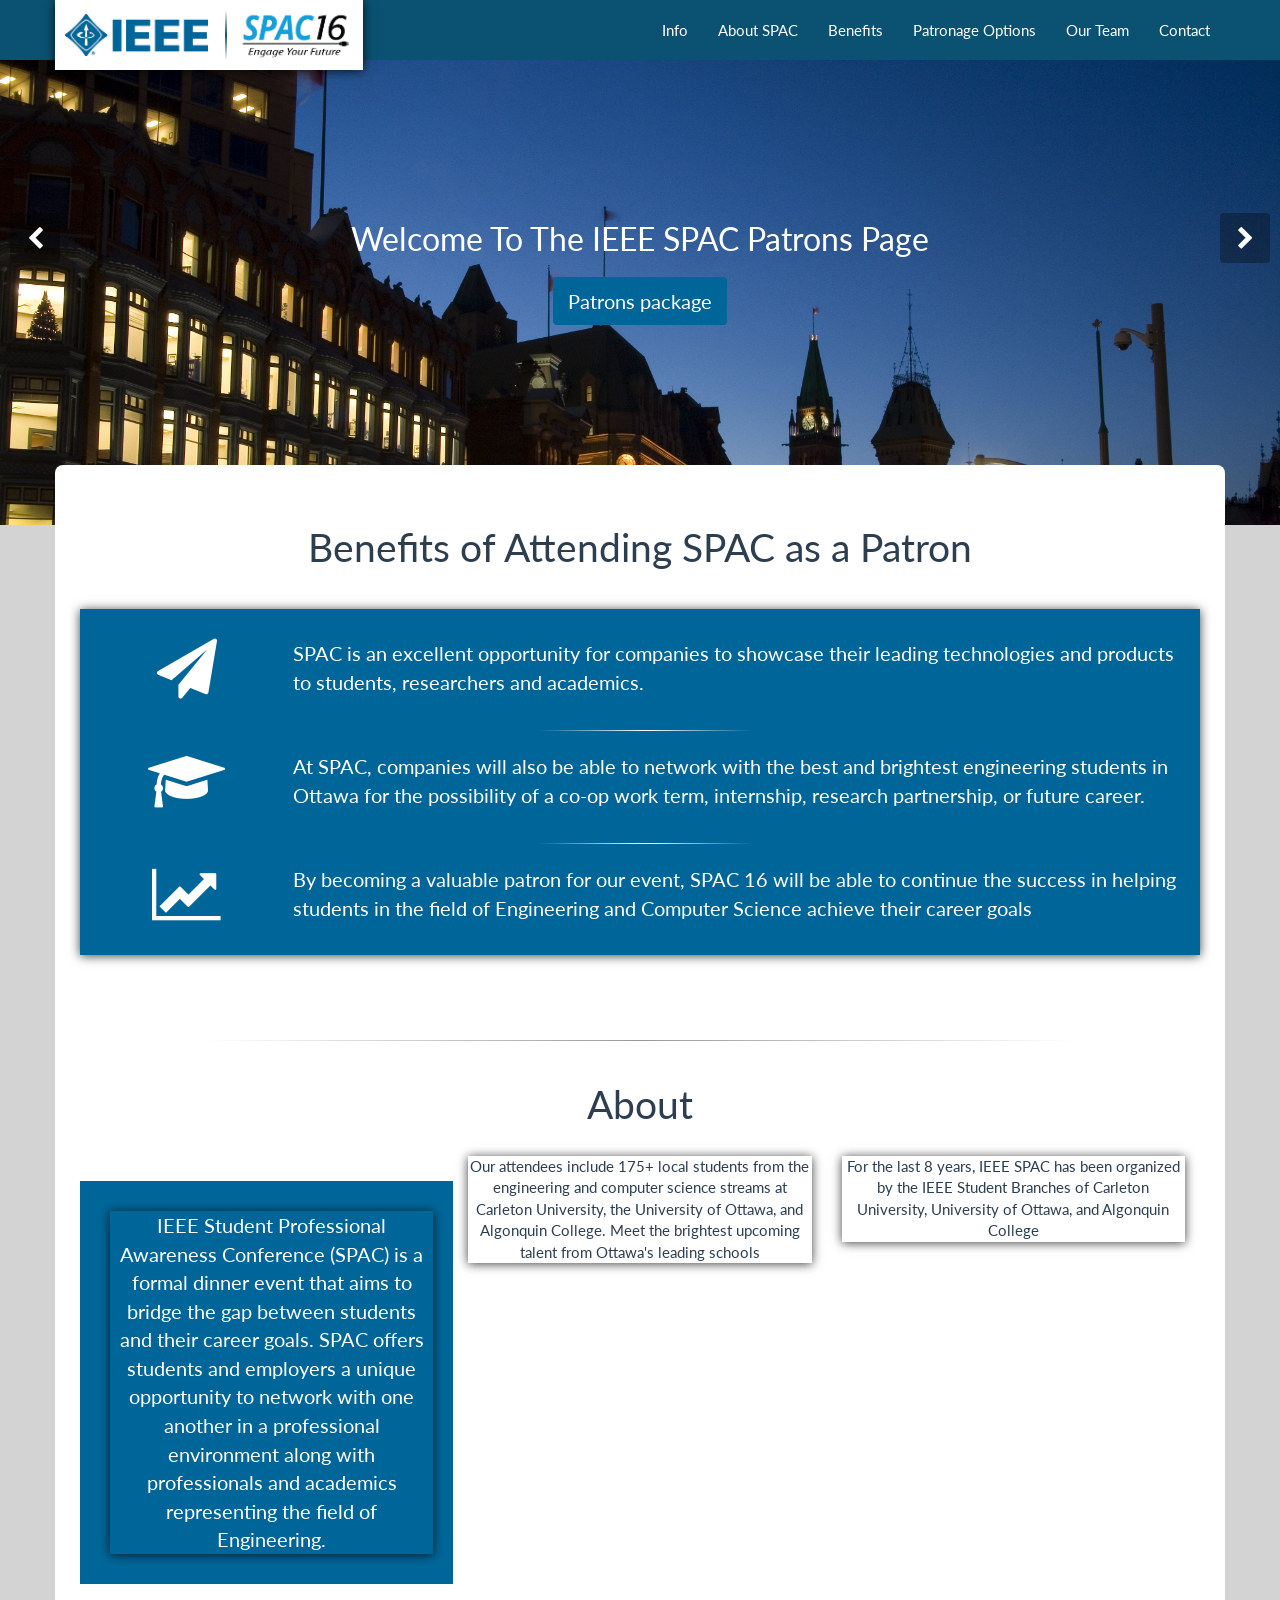
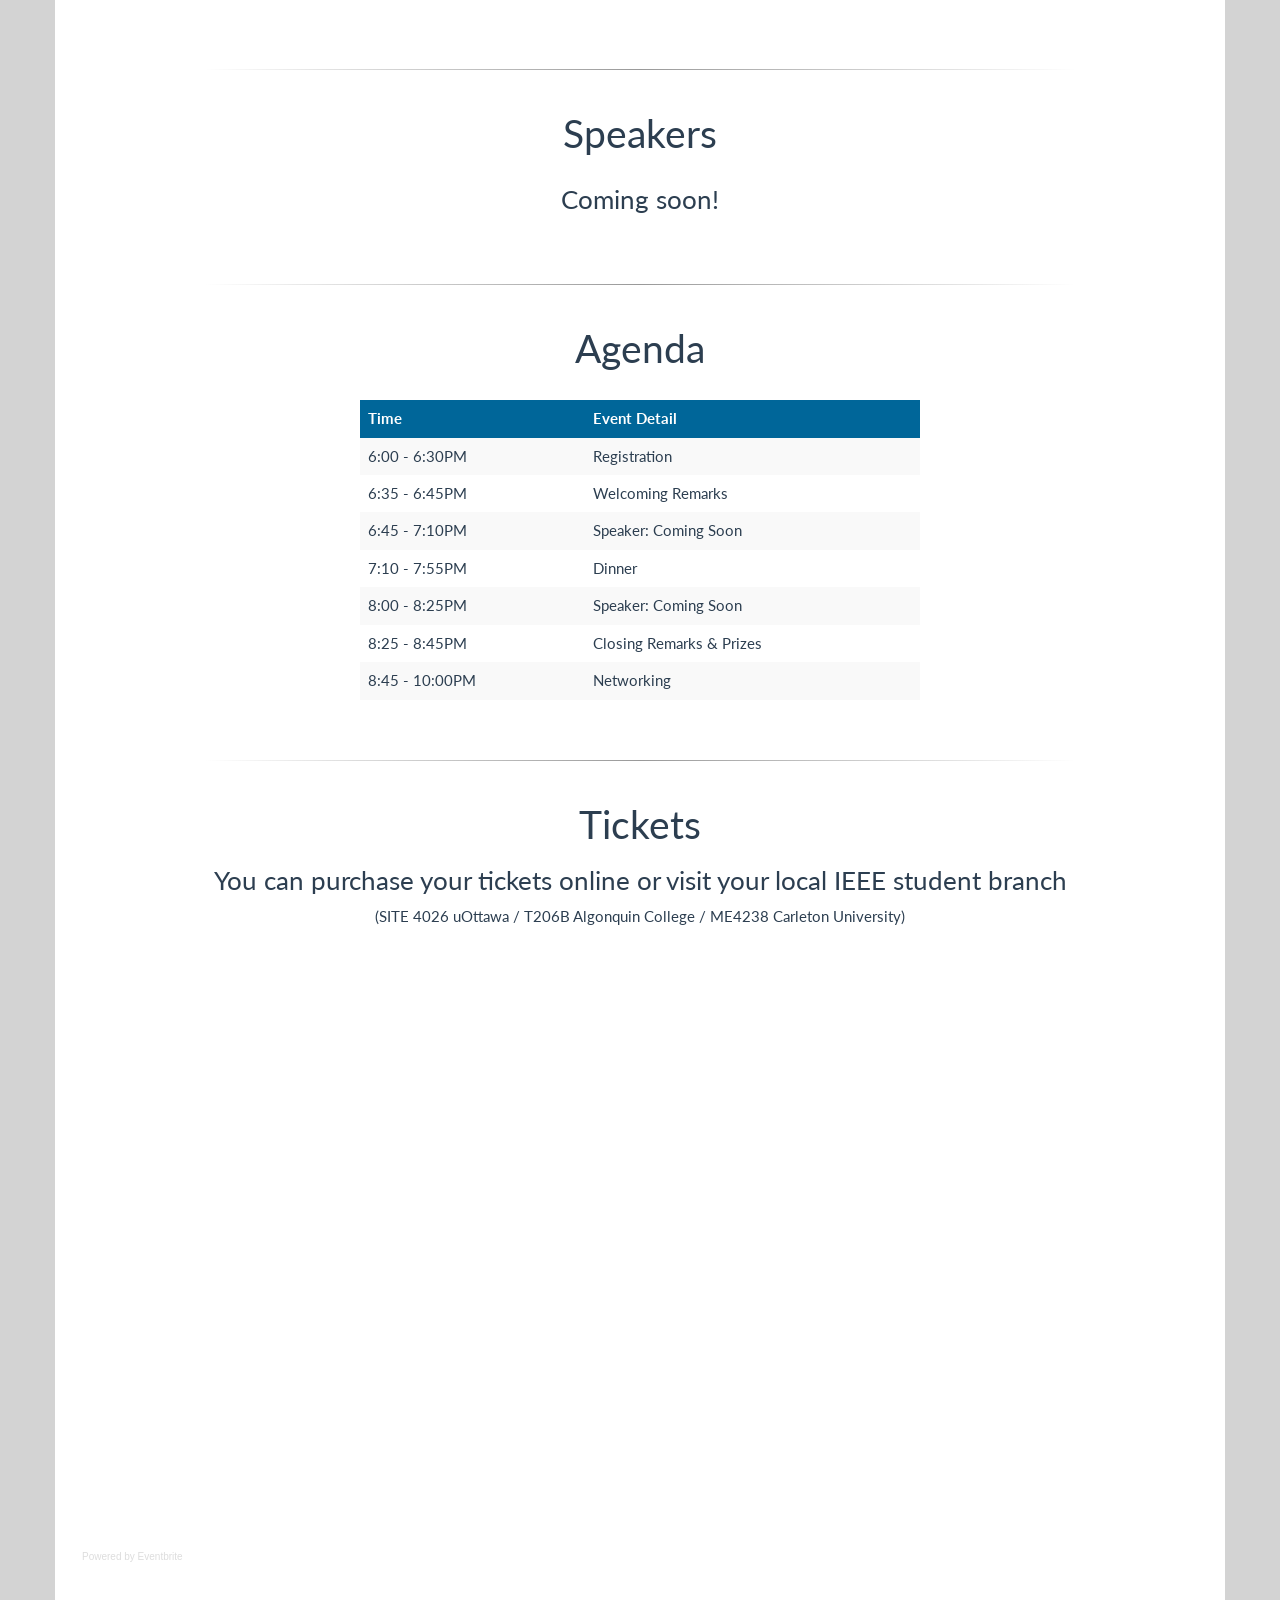
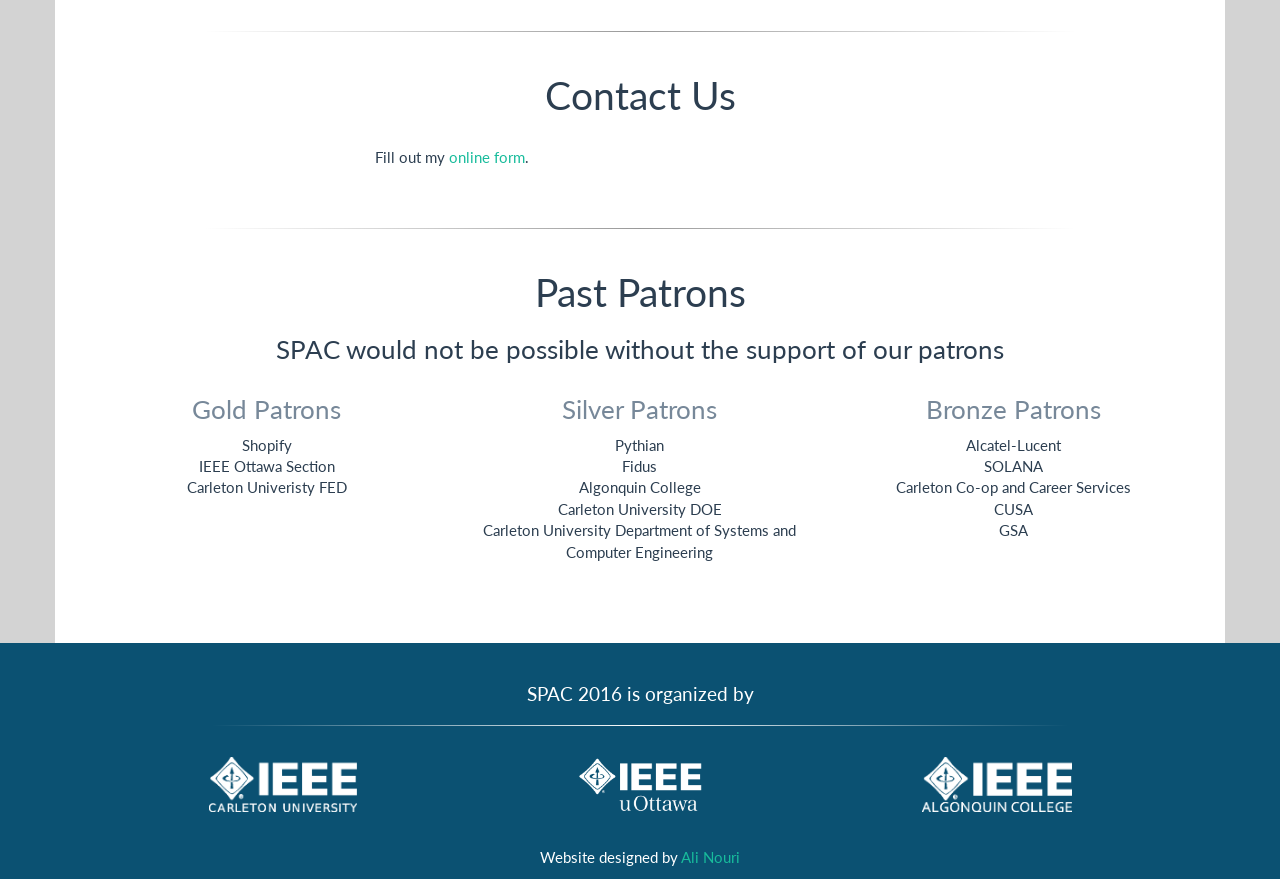
==== patrons.html @ 99cd8285 "Added patrons page with its own style sheet added benefits section and made header work with button " ====
<!DOCTYPE html>
<html lang="en">
  <head>
    <meta charset="utf-8">
    <meta property="og:image" content="http://www.ieeespac.ca/images/facebook/cover.jpg" />
    <meta property="og:description" content="The Student Professional Awareness Conference (SPAC) is a formal dinner event that aims to bridge the gap between students and their career goals. SPAC offers students and employers a unique opportunity to network with each other in a professional environment along with professionals and academics representing the field of Engineering." />
    <meta property="og:url"content="http://www.ieeespac.ca/" />
    <meta property="og:title" content="SPAC 2016 | Engage Your Future" />
    <title>SPAC-2016</title>
    <meta name="viewport" content="width=device-width, initial-scale=1">
    <meta http-equiv="X-UA-Compatible" content="IE=edge" />
    <link rel='shortcut icon' type='image/x-icon' href='favicon.ico' />
    <link rel="stylesheet" href="./css/bootstrap.css" media="screen">
    <link rel="stylesheet" href="./css/style-pat.css">
    <link rel="stylesheet" href="./font-awesome-4.4.0/css/font-awesome.min.css">
    <script type="text/javascript" src="./javascript/jquery-1.11.3.js"></script>
    <script type="text/javascript" src="./javascript/bootstrap.min.js"></script>
    <script type="text/javascript" src="./javascript/javascript.js" ></script>
    <!-- HTML5 shim and Respond.js IE8 support of HTML5 elements and media queries -->
    <!--[if lt IE 9]>
      <script src="../bower_components/html5shiv/dist/html5shiv.js"></script>
      <script src="../bower_components/respond/dest/respond.min.js"></script>
    <![endif]-->
    <script>

     var _gaq = _gaq || [];
      _gaq.push(['_setAccount', 'UA-23019901-1']);
      _gaq.push(['_setDomainName', "bootswatch.com"]);
        _gaq.push(['_setAllowLinker', true]);
      _gaq.push(['_trackPageview']);

     (function() {
       var ga = document.createElement('script'); ga.type = 'text/javascript'; ga.async = true;
       ga.src = ('https:' == document.location.protocol ? 'https://ssl' : 'http://www') + '.google-analytics.com/ga.js';
       var s = document.getElementsByTagName('script')[0]; s.parentNode.insertBefore(ga, s);
     })();

    </script>
  </head>
  <body id="top">
    <div class="navbar navbar-default navbar-fixed-top">
      <div class="container">
        <div class="navbar-header">
          <div class="navbar-brand">
              <table class="logo-table shadow">
                  <tr>
                    <td class="ieee-box"><a href="http://www.ieee.org/index.html"><img src="images/logos/ieee.jpg" class="ieee-logo" alt="ieee logo"></img></a></td>
                    <td class="div-box"><span class="div-line"></span></td> 
                    <td class="spac-box"><a href="#top"><img src="images/logos/spac16.png" class="chapter-logo" alt="chapter logo" ></img></a></td>
                  </tr>
                </table>
          </div>
          <button class="navbar-toggle" type="button" data-toggle="collapse" data-target="#navbar-main">
            <span class="icon-bar"></span>
            <span class="icon-bar"></span>
            <span class="icon-bar"></span>
          </button>
        </div>
        <div class="navbar-collapse collapse" id="navbar-main">
          <ul class="nav navbar-nav navbar-right">
            <li>
              <a href="#top">Info</a>  
            </li>
            <li>
              <a href="#about">About SPAC</a>
            </li>
            <li>
              <a href="#speaker">Benefits</a>
            </li>
            <li>
              <a href="#agenda">Patronage Options</a>
            </li>
            <li>
              <a href="#tickets">Our Team</a>
            </li>
            <li>
              <a href="#contact">Contact</a>
            </li>
          </ul>
          <hr class="nav-hr"></hr>
        </div>
      </div>
    </div>

    <section id="main-slider" class="carousel ">
        <div class="carousel-inner">
            <div class="item active">
                <div class="container">
                    <div class="carousel-content ">
                        <h2 class="header-h2">Welcome To The IEEE SPAC Patrons Page</h2>
                        <div class="text-center"><a href="documents\IEEE_SPAC_2016_Patronage_Package.pdf" class="package-button btn btn-primary ">Patrons package</a></div>
                    </div>
                </div>
            </div><!--/.item-->
            <div class="item">
                <div class="container">
                    <div class="carousel-content ">
                        <h2 class="header-h2">Professionals Meeting Future Professionals</h2>
                        <div class="text-center"><a href="documents\IEEE_SPAC_2016_Patronage_Package.pdf"class="package-button btn btn-primary ">Patrons package</a></div>
                    </div>
                </div>
            </div><!--/.item-->
            <div class="item">
                <div class="container">
                    <div class="carousel-content ">
                        <h2 class="header-h2">Connect with Students And Industry</h2>
                        <div class="text-center"><a href="documents\IEEE_SPAC_2016_Patronage_Package.pdf" class="package-button btn btn-primary ">Patrons package</a></div>
                    </div>
                </div>
            </div><!--/.item-->
        </div><!--/.carousel-inner-->
        <a class="prev" href="#main-slider" data-slide="prev"><i class="fa fa-chevron-left"></i></a>
        <a class="next" href="#main-slider" data-slide="next"><i class="fa fa-chevron-right"></i></a>
    </section><!--/#main-slider-->

    <div class="container body-box">
   
      <!-- about
      ================================================== -->  
     <div class="row section" id="benefits">
         <h1 class="text-center">Benefits of Attending SPAC as a Patron</h1>
         <div class="row box-1 shadow">
             <div class="row">
                 <div class="col-lg-2 col-md-2 col-sm-12 text-center">
                    <i class="fa fa-paper-plane fa-3x benefit-icon"></i>
                 </div>
                 <div class="col-lg-10 col-md-10 col-sm-12">
                    <p>SPAC is an excellent opportunity for companies to showcase their leading technologies and products to students, researchers and academics.</p>
                 </div>    
             </div>
             <hr></hr>
             <div class="row">
                <div class="col-lg-2 col-md-2 col-sm-12 text-center">
                    <i class="fa fa-graduation-cap fa-3x benefit-icon"></i>
                </div>
                <div class="col-lg-10 col-md-10 col-sm-12">
                    <p>At SPAC, companies will also be able to network with the best and brightest engineering students in Ottawa for the possibility of a co-op work term, internship, research partnership, or future career.</p>
                </div>
             </div>
             <hr></hr>
             <div class="row">
                <div class="col-lg-2 col-md-2 col-sm-12 text-center =">
                    <i class="fa fa-line-chart fa-3x benefit-icon"></i>
                </div>
                <div class="col-lg-10 col-md-10 col-sm-12">
                    <p>By becoming a valuable patron for our event, SPAC 16 will be able to continue the success in helping students in the field of Engineering and Computer Science achieve their career goals</p>
                </div>
             </div>             
         </div>
      </div>
      <hr></hr>
      
      <!-- Patron Packages
      ================================================== -->
     
     <div class="row section" id="about">
         <h1 class="text-center">About</h1>
         <div class="col-lg-4 col-md-4 col-sm-4 text-center box-1">
             <p class="shadow">IEEE Student Professional Awareness Conference (SPAC) is a formal dinner event that aims to bridge the gap between students and their career goals. SPAC offers students and employers a unique opportunity to network with one another in a professional environment along with professionals and academics representing the field of Engineering.</p>
         </div>
         <div class="col-lg-4 col-md-4 col-sm-4 text-center box-2">
             <p class="shadow">Our attendees include 175+ local students from the engineering and computer science streams at Carleton University, the University of Ottawa, and Algonquin College. Meet the brightest upcoming talent from Ottawa's leading schools</p>
         </div>
         <div class="col-lg-4 col-md-4 col-sm-4 text-center box-3">
             <p class="shadow">For the last 8 years, IEEE SPAC has been organized by the IEEE Student Branches of Carleton University, University of Ottawa, and Algonquin College</p>
         </div>
      </div>
      <hr></hr>

      <!-- speakers
      ================================================== -->
      <div class="row section" id="speaker">
         <h1 class="text-center">Speakers</h1>
         <h3 class="text-center">Coming soon!</h3>
         <!--<div class="col-lg-6 col-md-6 col-sm-6 text-center speaker-box">
             <img class="shadow img-circle" src="./speaker/team1.jpg" alt="speaker 1"></img>
             <h2>Agnes Smith</h2>
             <h4>Chief Executive Officer, Chairman & Founder of Pythian</h4>
             <p>Paul Vallee is an experienced entrepreneur whose passion for data and for excellence led to the foundation of Pythian in 1997. Paul started his career as a data scientist, continued as a systems architect, and by the age of 25 had started his fourth company Pythian. From two employees and a couple of laptops, Pythian has now grown to more than 250 people with offices in North America, Europe, and Asia. As Chief Executive Officer, Paul continues to lead Pythian as a center of excellence for expert, outsourced data services for the world’s mission-critical data infrastructures</p>
         </div>
         <div class="col-lg-6 col-md-6 col-sm-6 text-center speaker-box">
             <img class="shadow img-circle" src="./speaker/team2.jpg" alt="speaker 2"></img>
             <h2>Donald Ford</h2>
             <h4>Senior Vice President</h4>
             <p>A Carleton graduate himself (MEng/74 and PhD/76), Jim has supervised more than 109 graduate students, always encouraging them to build something in the real world before graduation. Over his prolific career of more than 38 years, Jim has authored or co-authored 46 refereed journal papers and 156 refereed conference papers, and has 24 issued patents. Applying his radio and electronics engineering experience to more than academia, Jim has acted as a technical advisor/program director for many private-sector companies and has pursued joint research with Defence Research & Development Canada and the Communications Research Centre.</p>
         </div>-->
      </div>
      <hr></hr>

      <!-- agenda
      ================================================== -->
      <div class="row section " id="agenda">
         <h1 class="text-center">Agenda</h1>
             <table class="table table-striped center-table">
                  <thead>
                    <tr>
                      <th>Time</th>
                      <th>Event Detail</th>
                    </tr>
                  </thead>
                  <tbody>
                    <tr>
                      <td>6:00 - 6:30PM</td>
                      <td>Registration</td>
                    </tr>
                    <tr>
                      <td>6:35 - 6:45PM</td>
                      <td>Welcoming Remarks</td>
                    </tr>
                    <tr>
                      <td>6:45 - 7:10PM</td>
                      <td>Speaker: Coming Soon</td>
                    </tr>
                    <tr>
                      <td>7:10 - 7:55PM</td>
                      <td>Dinner</td>
                    </tr>
                    <tr>
                      <td>8:00 - 8:25PM</td>
                      <td>Speaker: Coming Soon</td>
                    </tr>
                    <tr>
                      <td>8:25 - 8:45PM</td>
                      <td>Closing Remarks & Prizes</td>
                    </tr>
                    <tr>
                      <td>8:45 - 10:00PM</td>
                      <td>Networking</td>
                    </tr>
                  </tbody>
                </table> 
      </div>
      <hr></hr>

    <!-- Tickets
      ================================================== -->
     
     <div class="row section" id="tickets">
         <h1 class="text-center">Tickets</h1>
         <div class="col-lg-12 text-center ticket-info">
             <h3> You can purchase your tickets online or visit your local IEEE student branch</h3>
             <p>(SITE 4026 uOttawa / T206B Algonquin College / ME4238 Carleton University)</p>
         </div>
         <div class="text-center ticket-button"><a href="http://www.eventbrite.ca/e/spac16-engage-your-future-tickets-19343730619?ref=ebtnebtckt" target="_blank"><img src="https://www.eventbrite.ca/custombutton?eid=19343730619" alt="Eventbrite - SPAC16 - Engage Your Future" /></a></div>
         <div style="width:100%; text-align: center;" class="ticket-form" ><iframe  src="https://eventbrite.ca/tickets-external?eid=19343730619&ref=etckt" frameborder="0" height="580" width="80%" vspace="0" hspace="0" marginheight="5" marginwidth="5" scrolling="auto" allowtransparency="true"></iframe><div style="font-family:Helvetica, Arial; font-size:10px; padding:5px 0 5px; margin:2px; width:100%; text-align:left;" ><a class="powered-by-eb" style="color: #dddddd; text-decoration: none;" target="_blank" href="http://www.eventbrite.ca/r/etckt">Powered by Eventbrite</a></div></div> 
      </div>
      <hr></hr>

    <!-- Contact
      ================================================== --> 
     <div class="row section" id="contact">
         <h1 class="text-center">Contact Us</h1>
         <div class="col-lg-6 col-md-6 col-lg-offset-3 col-md-offset-3">
             <div id="wufoo-zepe9h612u0jl7">
                 Fill out my <a href="https://dynamic11.wufoo.com/forms/zepe9h612u0jl7">online form</a>.
            </div>
            <script type="text/javascript">var zepe9h612u0jl7;(function(d, t) {
                var s = d.createElement(t), options = {
                'userName':'dynamic11',
                'formHash':'zepe9h612u0jl7',
                'autoResize':true,
                'height':'500',
                'async':true,
                'host':'wufoo.com',
                'header':'show',
                'ssl':true};
                s.src = ('https:' == d.location.protocol ? 'https://' : 'http://') + 'www.wufoo.com/scripts/embed/form.js';
                s.onload = s.onreadystatechange = function() {
                var rs = this.readyState; if (rs) if (rs != 'complete') if (rs != 'loaded') return;
                try { zepe9h612u0jl7 = new WufooForm();zepe9h612u0jl7.initialize(options);zepe9h612u0jl7.display(); } catch (e) {}};
                var scr = d.getElementsByTagName(t)[0], par = scr.parentNode; par.insertBefore(s, scr);
                })(document, 'script');
            </script>
         </div>
      </div>
      <hr></hr>

        
      <!-- Patrons
      ================================================== -->
        <!--remove this and replace with commented out section-->
        <div class="section patrons-temp" id="patrons">
          <div class="row patron-header">
             <h1 class="text-center">Past Patrons</h1>
             <div class="col-lg-12 text-center">
                 <h3>SPAC would not be possible without the support of our patrons</h3>
             </div>
          </div>
          <div class="row patrons-list patrons-row">         
              <div class="col-lg-4 text-center">
                <h3 class="text-center">Gold Patrons</h3>
                <ul>
                    <li>Shopify</li>
                    <li>IEEE Ottawa Section</li>
                    <li>Carleton Univeristy FED</li>
                </ul>
              </div>
              <div class="col-lg-4 text-center">
                <h3 class="text-center">Silver Patrons</h3>
                <ul>
                    <li>Pythian</li>
                    <li>Fidus</li>
                    <li>Algonquin College</li>
                    <li>Carleton University DOE</li>
                    <li>Carleton University Department of Systems and Computer Engineering</li>
                </ul>
              </div>
              <div class="col-lg-4 text-center">
                <h3 class="text-center">Bronze Patrons</h3>
                <ul>
                    <li>Alcatel-Lucent</li>
                    <li>SOLANA</li>
                    <li>Carleton Co-op and Career Services</li>
                    <li>CUSA</li>
                    <li>GSA</li>
                </ul>
              </div>
          </div>
         
</div>



     <!--<div class="section" id="patrons">
          <div class="row patron-header">
             <h1 class="text-center">Our Patrons</h1>
             <div class="col-lg-12 text-center">
                 <h3>SPAC would not be possible without the support of our patrons</h3>
             </div>
          </div>
          <div class="row patrons-row gold">
              <h3 class="text-center">Gold Patrons</h3>
              <div class="col-lg-4 text-center">
                <img src="./sponsors/shopify.png" alt="Shopify">
              </div>
              <div class="col-lg-4 text-center">
                <img src="./sponsors/ieee-ottawa-section.png" alt="ieee-ottawa">
              </div>
              <div class="col-lg-4 text-center">
                <img src="./sponsors/carleton-fed.png" alt="carleton fed">
              </div>
          </div>
          <div class="row patrons-row silver">
              <h3 class="text-center">Silver Patrons</h3>
              <div class="col-lg-4 text-center">
                <img src="./sponsors/pythian.png" alt="Pythian">
              </div>
              <div class="col-lg-4 text-center">
                <img src="./sponsors/fidus.png" alt="ieee-ottawa">
              </div>
              <div class="col-lg-4 text-center">
                <img src="./sponsors/algonquin-logo.png" alt="Algonquin">
              </div>
          </div>
         <div class="row patrons-row silver">
              <div class="col-lg-6 text-center">
                <img src="./sponsors/carleton-doe.png" alt="Pythian">
              </div>
              <div class="col-lg-6 text-center">
                <img src="./sponsors/carleton-sce.png" alt="ieee-ottawa">
              </div>
          </div>
         <div class="row patrons-row bronze">
              <h3 class="text-center">Bronze Patrons</h3>
              <div class="col-lg-4 text-center">
                <img src="./sponsors/alcatel-lucent.png" alt="Pythian">
              </div>
              <div class="col-lg-4 text-center">
                <img src="./sponsors/solana.png" alt="ieee-ottawa">
              </div>
              <div class="col-lg-4 text-center">
                <img src="./sponsors/carleton-coop.png" alt="carleton coop">
              </div>
          </div>
         <div class="row patrons-row bronze">
              <div class="col-lg-6 text-center">
                <img src="./sponsors/cusa.png" alt="Pythian">
              </div>
              <div class="col-lg-6 text-center">
                <img src="./sponsors/gsa.png" alt="ieee-ottawa">
              </div>
          </div>
      </div>-->     
    </div>

      <footer>     
        <div class="container">
            <div class="row footer">
              <h4 class="text-center">SPAC 2016 is organized by</h4>
            <hr></hr>
              <div class="col-lg-4">
                  <a href="http://ieee.carleton.ca/"><img class="block-center contact_icons" src="images/logos/IEEE_Carleton.png" alt="IEEE Carleton"></img></a>
              </div>
              <div class="col-lg-4">
                  <a href="http://www.ieeeuottawa.ca/"><img class="block-center contact_icons" src="images/logos/IEEE_uOttawa.png" alt="IEEE UOttawa"></img></a>
              </div>
              <div class="col-lg-4">
                  <a href="http://ewh.ieee.org/sb/ottawa/algonquin/"><img class="block-center contact_icons" src="images/logos/IEEE_Algonquin.png" alt="IEEE Algonquin"></img></a>
              </div>
            </div>
            <div class="row footer-message">
                <p>Website designed by <a href="http://www.anouri.ca">Ali Nouri</a></p>
            </div>
        </div>
      </footer>

    <script src="https://code.jquery.com/jquery-1.10.2.min.js"></script>
    <script src="../bower_components/bootstrap/dist/js/bootstrap.min.js"></script>
    <script src="../assets/js/custom.js"></script>
  <script type="text/javascript">
/* <![CDATA[ */
(function(){try{var s,a,i,j,r,c,l=document.getElementsByTagName("a"),t=document.createElement("textarea");for(i=0;l.length-i;i++){try{a=l[i].getAttribute("href");if(a&&a.indexOf("/cdn-cgi/l/email-protection") > -1  && (a.length > 28)){s='';j=27+ 1 + a.indexOf("/cdn-cgi/l/email-protection");if (a.length > j) {r=parseInt(a.substr(j,2),16);for(j+=2;a.length>j&&a.substr(j,1)!='X';j+=2){c=parseInt(a.substr(j,2),16)^r;s+=String.fromCharCode(c);}j+=1;s+=a.substr(j,a.length-j);}t.innerHTML=s.replace(/</g,"&lt;").replace(/>/g,"&gt;");l[i].setAttribute("href","mailto:"+t.value);}}catch(e){}}}catch(e){}})();
/* ]]> */
</script>
</body>
</html>
---- css/style-pat.css ----
/*==========================general==============================*/
.center-block {
  margin: 0 auto;
}

.text-left {
  text-align: left !important; }

.text-right {
  text-align: right !important; }



.shadow{
    -webkit-box-shadow: 0px 1px 10px 0px rgba(0,0,0,0.75);
    -moz-box-shadow: 0px 1px 10px 0px rgba(0,0,0,0.75);
    box-shadow: 0px 1px 10px 0px rgba(0,0,0,0.75);
}
body{
    background-color: #D3D3D3; 
}

hr {
    width: 80%;
    border: 0;
    height: 1px;
    background-image: linear-gradient(to right, rgba(0, 0, 0, 0), rgba(0, 0, 0, 0.4), rgba(0, 0, 0, 0));
}

.section h1{
    margin-bottom: 30px;
}
.section{
    margin-bottom: 60px; 
}

.vcenter {
    display: inline-block;
    vertical-align: middle;
    float: none;
}


/*==========================cover photo==============================*/
.page-head{
	height: 570px;
	padding: 0px 0 0 0px;
	margin: 0px;
	background: transparent;
}

@media (max-width:991px) {
   .page-head {
        height: 450px;
    }

    .ieee-box{
        display: none;
    }
    .div-box{
        display: none;
    }
}
.header-logo {
   width: 50%;
   margin: 0;
   padding: 0;
   border: 0;
}
.header-logo td{ 
     vertical-align: middle;
     text-align: center;
}

.header-logo img{ 
     width: 50%;
     max-width: 600px;
     padding-top:80px;   
}
.body-box{
    margin-top: -60px;
    position: relative;
    z-index: 5;
    background-color: #fff; 
    padding: 40px 40px;
    border-radius: 8px;
}
.header-logo {
   height:100%;
   width: 100%;
   margin: 0;
   padding: 0;
   border: 0;
}
.header-logo td{ 
     vertical-align: middle;
     text-align: center;
}
.header-logo img{ 
     width: 20%;
     max-width: 600px;
     padding-top:80px;
     
}
.header-h2{
    padding-right: 30px;
    padding-left: 30px;
}
.logo-table {
    background-color: white;
}
.navbar-brand {
	margin: 0px 0px 0px 10px;
    padding: 0; 
}
	.navbar-brand img{
		margin: 0 0px 0 0px;
		padding: 5px 17px 5px 10px;
		width: 170px;
		height: auto;
	}
.spac-box img{
	margin: 0 0px 0 0px;
	padding: 7px 6px 5px 10px;
		width: auto;
		height: 70px;
}

.header-ticket-button{
    margin-top: 14px;
}
.div-line{ 
    display:block;
    border:none;
    color:white;
    height:50px;
    width:2px;
    background-image: linear-gradient( rgba(0, 0, 0, 0), rgba(11, 81, 114, 1), rgba(0, 0, 0, 0));
}
/*==========================Page header-info icons==============================*/
.circle-icon {
    background: #ffc0c0;
    padding:20px 20px 20px 20px;
    border-radius: 50%;
    height: 70px;
    width: 70px;
    margin-bottom:5px;
    margin-top: 15px;
}

.page-header{
    margin-top:  0px;
    margin-bottom:  50px;
}
.calender-icon{
    background-color: #CC0033;
    color: #fff;
    
}
.location-icon{
    background-color: #E37222;
    color: #fff;
}
.ticket-icon{
    background-color: #66CC33;
    color: #fff;
}
.event-info-icons a h4{
    font-size: 18px; 
    color: #2c3e50;
    margin-bottom: 5px; 
}
.event-info-icons a p{
    font-size: 15px;
    margin-top: 0px; 
    color: #778899;
}
.event-info-icons a{
   text-decoration: none; 
}

/*==========================benefits==============================*/
#benefits h1{
    margin-bottom: 40px;
}
#benefits hr{
    background-image: linear-gradient(to right, rgba(0, 0, 0, 0), rgba(255, 255, 255, 1), rgba(0, 0, 0, 0));
    width: 20%;
}
.box-1{
    background-color: #006699;
    padding: 30px 20px 20px 30px;
    margin: 25px 0px 25px 0px;
    color: #fff;
    font-size: 20px;
}
.benefit-icon {
    padding-top: 0px;
    padding-bottom:10px;
}

/*==========================Speaker==============================*/
.speaker-box h1 {
    color: #778899;
    font-size: 20px;
}
.speaker-box h4 {
    color: #778899;
    font-size: 15px;
    margin-bottom: 20px; 
}
.speaker-box p{
    margin: 0px 20px;
}
.img-circle {
   width: 45%;
}
.speaker-box{
    margin-top: 30px;
}

@media (max-width: 4000px) {
    .img-circle {
        width: 35%;
    }
}
@media (max-width:1200px) {
    .img-circle {
        width: 55%;
    }

}
@media (max-width:770px) {
    .img-circle {
        width: 40%;
    }

}

@media (max-width:470px) {
    .img-circle {
        width: 55%;
    }

}
/*==========================tickets==============================*/
#tickets h1{
    margin-bottom: 0px;
}

.ticket-info{
    margin-bottom: 20px;
}
.ticket-button {
    margin-top: 30px;
    display: none;
}
.ticket-form{
        display: block;
    }
@media (max-width:696px) {
   .page-head {
        height: 450px;
    }

    .ticket-form{
        display: none;
    }
    .ticket-button{
        display: block;
    }
}
/*==========================patron==============================*/
.patron-header h1{
    padding-bottom:  0;
    margin-bottom:  0;
    
}
.patron-header h3{
    padding:  0;
    
}
.patrons-row img{
    width:  80%;
    max-width: 300px;
    margin: 20px;
}
.patrons-row h3 {
    color:#778899;
}

.gold img {
    width:  100%;
    max-width: 300px;
    margin: 20px;
}

.silver img {
    width:  50%;
    max-width: 300px;
    margin: 20px;
}

.bronze img {
    width:  40%;
    max-width: 300px;
    margin: 20px;
}
.navbar{
    background-color:#0B5172;
}

.body {
  padding-top: 100px;
}



.col-centered {
    display:inline-block;
    float:none;
    /* reset the text-align */
    text-align:left;
    /* inline-block space fix */
    margin-right:-4px;
}

#agenda .table{
 width: 90%;
}
@media (max-width: 4000px) {
    #agenda .table {
        width: 50%;
    }
}
@media (max-width:1200px) {
    #agenda .table {
        width: 60%;
    }

}
@media (max-width:770px) {
    #agenda .table {
        width: 90%;
    }

}

@media (max-width:470px) {
    #agenda .table {
        width: 90%;
    }

}
#agenda .table thead {
    background-color: #006699;
    color:  #fff;
}
.zz{
    background-color: red;
}

.center-table
{
  margin: 0 auto !important;
  float: none !important;
}


footer{
    background-color:#0B5172;
    margin-top:-60px;
    position: relative;
    z-index: 8;
}
.footer{
    padding: 30px  50px 15px 50px;
    color: #fff;
}
footer li {
    list-style: none;
    margin: 0;
    padding: 0;
    text-align: left;
}
footer ul{
    margin: 0;
}
footer li i{
    padding-right: 10px;
    text-align: left;
}

.contact_icons{
    height: 85px;
    display: block;
    margin: 0 auto;
    padding:  10px 10px 20px 10px;
}

footer hr{
    background-image: linear-gradient(to right, rgba(0, 0, 0, 0), rgba(255, 255, 255, 1), rgba(0, 0, 0, 0));
}
.nav-hr{
        display: none;
    }


@media (max-width:767px) {
   .nav-hr{
        display: block;
        background-image: linear-gradient(to right, rgba(0, 0, 0, 0), rgba(255, 255, 255, 1), rgba(0, 0, 0, 0));
        padding-bottom: 0;
        margin-bottom: 0;
    }
}

.footer-message{
    margin-top: 0px;
    padding-top: 0px;
}
.footer-message p{
    margin-top: 0px;
    text-align: center;
    color: white;
}



/*==========================header==============================*/

#main-slider {
  background: url("../images/header/pat-header.jpg") ;
  background-attachment: fixed;
  background-size: cover;
  background-position: 50% 50%;
  background-repeat: no-repeat;
  padding: 200px 0;
  color: #fff;
  position: relative;
  z-index: 1;
}
#main-slider .item {
  -moz-transition: opacity ease-in-out 500ms;
  -o-transition: opacity ease-in-out 500ms;
  -webkit-transition: opacity ease-in-out 500ms;
  transition: opacity ease-in-out 500ms;
  left: 0 !important;
  opacity: 0;
  top: 0;
  position: absolute;
  width: 100%;
  display: block !important;
  z-index: 1;
  text-align: center;
}
#main-slider .item:first-child {
  top: auto;
  position: relative;
}
#main-slider .item.active {
  opacity: 1;
  -moz-transition: opacity ease-in-out 500ms;
  -o-transition: opacity ease-in-out 500ms;
  -webkit-transition: opacity ease-in-out 500ms;
  transition: opacity ease-in-out 500ms;
  z-index: 2;
}
#main-slider .item.active h1 {
  -webkit-animation: scaleUp 400ms;
  -moz-animation: scaleUp 400ms;
  -o-animation: scaleUp 400ms;
  -ms-animation: scaleUp 400ms;
  animation: scaleUp 400ms;
}
#main-slider .prev,
#main-slider .next {
  position: absolute;
  top: 50%;
  background-color: rgba(0, 0, 0, 0.3);
  color: #fff;
  display: inline-block;
  margin-top: -50px;
  font-size: 24px;
  height: 50px;
  width: 50px;
  line-height: 50px;
  text-align: center;
  border-radius: 4px;
  z-index: 5;
}
#main-slider .prev:hover,
#main-slider .next:hover {
  background-color: rgba(0, 0, 0, 0.5);
}
#main-slider .prev {
  left: 10px;
}
#main-slider .next {
  right: 10px;
}
#main-slider h1 {
  font-size: 68px;
  text-shadow: 0 3px rgba(0, 0, 0, 0.1);
  color: #fff;
}

 .navbar .nav li a:visited{
    color:  #fff;
}
 .navbar .nav li a:hover{
    color:  #18bc9c;
}

.carousel-message{
    background-color: rgba(0, 0, 0, 0.5);
}

/*==========================temp==============================*/
.patrons-temp{
    padding-bottom: 40px;
}
.patrons-list li{
    list-style: none;
    text-align: center;
}
.patrons-list ul{
    list-style: none;
    text-align: left;
    padding: 0;
    margin: 0;
}

/*==========================patrons package button==============================*/
.package-button{
    background-color: #006699;
    font-size: 20px;
    border: none;
    margin-top: 10px;
}
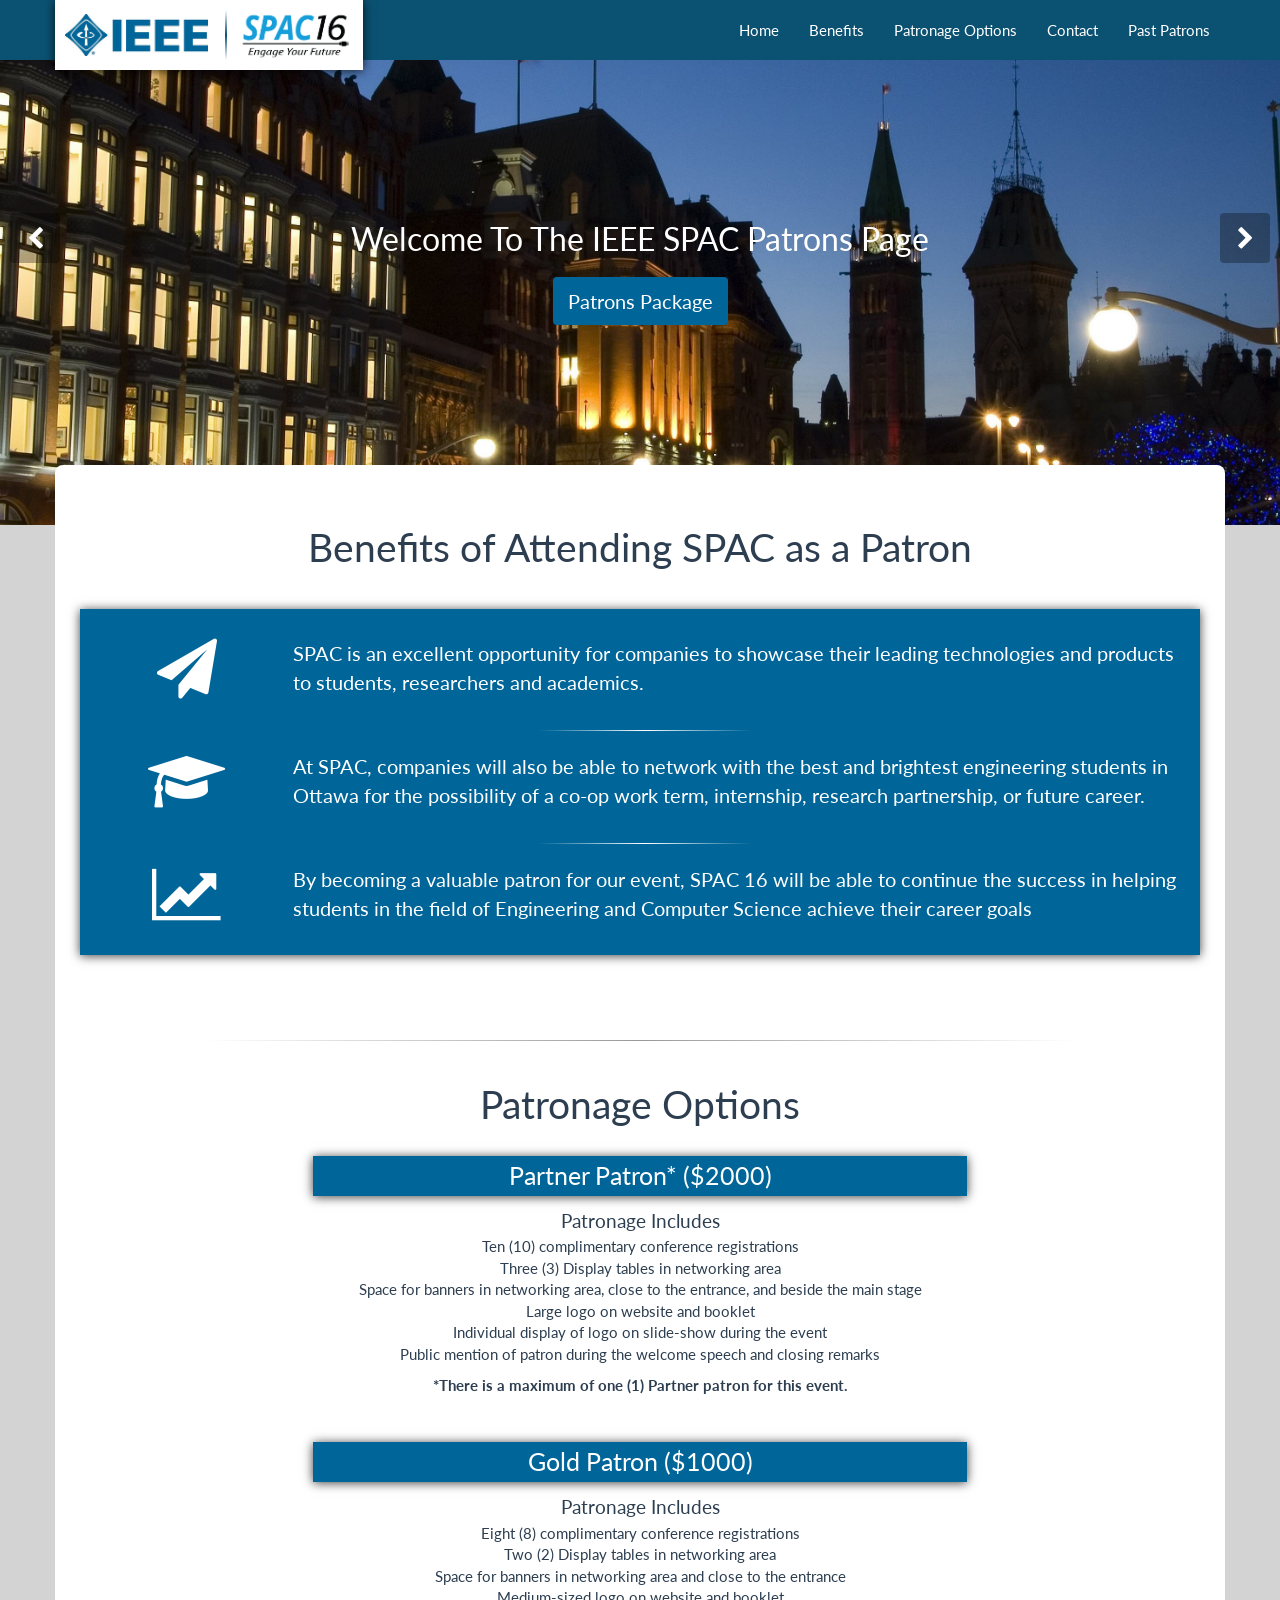
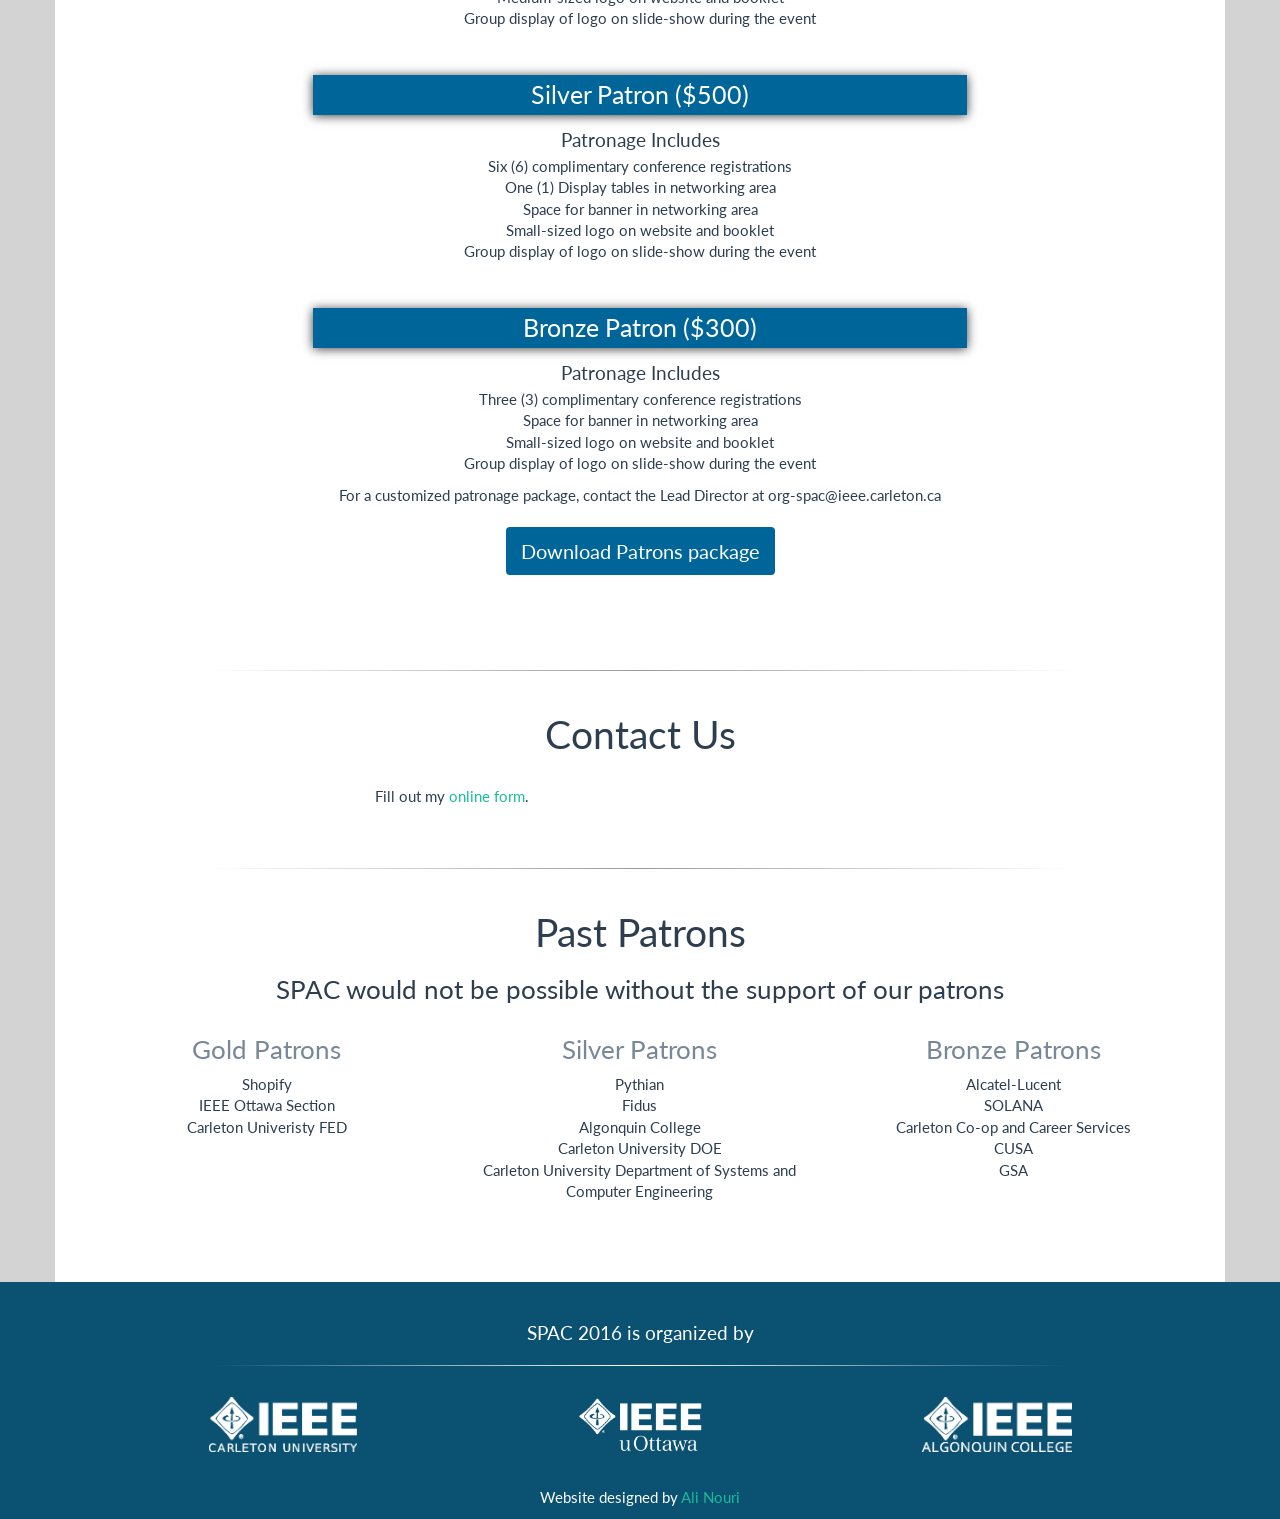
==== commit 6202842a: "added patrons page links, finished patrons page" ====
--- a/patrons.html
+++ b/patrons.html
@@ -47,7 +47,7 @@
                   <tr>
                     <td class="ieee-box"><a href="http://www.ieee.org/index.html"><img src="images/logos/ieee.jpg" class="ieee-logo" alt="ieee logo"></img></a></td>
                     <td class="div-box"><span class="div-line"></span></td> 
-                    <td class="spac-box"><a href="#top"><img src="images/logos/spac16.png" class="chapter-logo" alt="chapter logo" ></img></a></td>
+                    <td class="spac-box"><a href="index.html"><img src="images/logos/spac16.png" class="chapter-logo" alt="chapter logo" ></img></a></td>
                   </tr>
                 </table>
           </div>
@@ -60,22 +60,19 @@
         <div class="navbar-collapse collapse" id="navbar-main">
           <ul class="nav navbar-nav navbar-right">
             <li>
-              <a href="#top">Info</a>  
+              <a href="index.html">Home</a>
             </li>
-            <li>
-              <a href="#about">About SPAC</a>
+            <li class="a-internal">
+              <a href="#benefits">Benefits</a>
             </li>
-            <li>
-              <a href="#speaker">Benefits</a>
-            </li>
-            <li>
-              <a href="#agenda">Patronage Options</a>
-            </li>
-            <li>
-              <a href="#tickets">Our Team</a>
-            </li>
-            <li>
+            <li class="a-internal">
+              <a href="#pat-options">Patronage Options</a>
+            </li class="a-internal">
+            <li class="a-internal">
               <a href="#contact">Contact</a>
+            </li class="a-internal">
+            <li class="a-internal">
+              <a href="#past-patrons">Past Patrons</a>
             </li>
           </ul>
           <hr class="nav-hr"></hr>
@@ -89,7 +86,7 @@
                 <div class="container">
                     <div class="carousel-content ">
                         <h2 class="header-h2">Welcome To The IEEE SPAC Patrons Page</h2>
-                        <div class="text-center"><a href="documents\IEEE_SPAC_2016_Patronage_Package.pdf" class="package-button btn btn-primary ">Patrons package</a></div>
+                        <div class="text-center"><a href="documents\IEEE_SPAC_2016_Patronage_Package.pdf" class="package-button btn btn-primary ">Patrons Package</a></div>
                     </div>
                 </div>
             </div><!--/.item-->
@@ -97,7 +94,7 @@
                 <div class="container">
                     <div class="carousel-content ">
                         <h2 class="header-h2">Professionals Meeting Future Professionals</h2>
-                        <div class="text-center"><a href="documents\IEEE_SPAC_2016_Patronage_Package.pdf"class="package-button btn btn-primary ">Patrons package</a></div>
+                        <div class="text-center"><a href="documents\IEEE_SPAC_2016_Patronage_Package.pdf"class="package-button btn btn-primary ">Patrons Package</a></div>
                     </div>
                 </div>
             </div><!--/.item-->
@@ -105,7 +102,7 @@
                 <div class="container">
                     <div class="carousel-content ">
                         <h2 class="header-h2">Connect with Students And Industry</h2>
-                        <div class="text-center"><a href="documents\IEEE_SPAC_2016_Patronage_Package.pdf" class="package-button btn btn-primary ">Patrons package</a></div>
+                        <div class="text-center"><a href="documents\IEEE_SPAC_2016_Patronage_Package.pdf" class="package-button btn btn-primary ">Patrons Package</a></div>
                     </div>
                 </div>
             </div><!--/.item-->
@@ -116,7 +113,7 @@
 
     <div class="container body-box">
    
-      <!-- about
+      <!-- benefits
       ================================================== -->  
      <div class="row section" id="benefits">
          <h1 class="text-center">Benefits of Attending SPAC as a Patron</h1>
@@ -140,7 +137,7 @@
              </div>
              <hr></hr>
              <div class="row">
-                <div class="col-lg-2 col-md-2 col-sm-12 text-center =">
+                <div class="col-lg-2 col-md-2 col-sm-12 text-center">
                     <i class="fa fa-line-chart fa-3x benefit-icon"></i>
                 </div>
                 <div class="col-lg-10 col-md-10 col-sm-12">
@@ -154,96 +151,55 @@
       <!-- Patron Packages
       ================================================== -->
      
-     <div class="row section" id="about">
-         <h1 class="text-center">About</h1>
-         <div class="col-lg-4 col-md-4 col-sm-4 text-center box-1">
-             <p class="shadow">IEEE Student Professional Awareness Conference (SPAC) is a formal dinner event that aims to bridge the gap between students and their career goals. SPAC offers students and employers a unique opportunity to network with one another in a professional environment along with professionals and academics representing the field of Engineering.</p>
-         </div>
-         <div class="col-lg-4 col-md-4 col-sm-4 text-center box-2">
-             <p class="shadow">Our attendees include 175+ local students from the engineering and computer science streams at Carleton University, the University of Ottawa, and Algonquin College. Meet the brightest upcoming talent from Ottawa's leading schools</p>
-         </div>
-         <div class="col-lg-4 col-md-4 col-sm-4 text-center box-3">
-             <p class="shadow">For the last 8 years, IEEE SPAC has been organized by the IEEE Student Branches of Carleton University, University of Ottawa, and Algonquin College</p>
-         </div>
-      </div>
-      <hr></hr>
-
-      <!-- speakers
-      ================================================== -->
-      <div class="row section" id="speaker">
-         <h1 class="text-center">Speakers</h1>
-         <h3 class="text-center">Coming soon!</h3>
-         <!--<div class="col-lg-6 col-md-6 col-sm-6 text-center speaker-box">
-             <img class="shadow img-circle" src="./speaker/team1.jpg" alt="speaker 1"></img>
-             <h2>Agnes Smith</h2>
-             <h4>Chief Executive Officer, Chairman & Founder of Pythian</h4>
-             <p>Paul Vallee is an experienced entrepreneur whose passion for data and for excellence led to the foundation of Pythian in 1997. Paul started his career as a data scientist, continued as a systems architect, and by the age of 25 had started his fourth company Pythian. From two employees and a couple of laptops, Pythian has now grown to more than 250 people with offices in North America, Europe, and Asia. As Chief Executive Officer, Paul continues to lead Pythian as a center of excellence for expert, outsourced data services for the world’s mission-critical data infrastructures</p>
-         </div>
-         <div class="col-lg-6 col-md-6 col-sm-6 text-center speaker-box">
-             <img class="shadow img-circle" src="./speaker/team2.jpg" alt="speaker 2"></img>
-             <h2>Donald Ford</h2>
-             <h4>Senior Vice President</h4>
-             <p>A Carleton graduate himself (MEng/74 and PhD/76), Jim has supervised more than 109 graduate students, always encouraging them to build something in the real world before graduation. Over his prolific career of more than 38 years, Jim has authored or co-authored 46 refereed journal papers and 156 refereed conference papers, and has 24 issued patents. Applying his radio and electronics engineering experience to more than academia, Jim has acted as a technical advisor/program director for many private-sector companies and has pursued joint research with Defence Research & Development Canada and the Communications Research Centre.</p>
-         </div>-->
-      </div>
-      <hr></hr>
-
-      <!-- agenda
-      ================================================== -->
-      <div class="row section " id="agenda">
-         <h1 class="text-center">Agenda</h1>
-             <table class="table table-striped center-table">
-                  <thead>
-                    <tr>
-                      <th>Time</th>
-                      <th>Event Detail</th>
-                    </tr>
-                  </thead>
-                  <tbody>
-                    <tr>
-                      <td>6:00 - 6:30PM</td>
-                      <td>Registration</td>
-                    </tr>
-                    <tr>
-                      <td>6:35 - 6:45PM</td>
-                      <td>Welcoming Remarks</td>
-                    </tr>
-                    <tr>
-                      <td>6:45 - 7:10PM</td>
-                      <td>Speaker: Coming Soon</td>
-                    </tr>
-                    <tr>
-                      <td>7:10 - 7:55PM</td>
-                      <td>Dinner</td>
-                    </tr>
-                    <tr>
-                      <td>8:00 - 8:25PM</td>
-                      <td>Speaker: Coming Soon</td>
-                    </tr>
-                    <tr>
-                      <td>8:25 - 8:45PM</td>
-                      <td>Closing Remarks & Prizes</td>
-                    </tr>
-                    <tr>
-                      <td>8:45 - 10:00PM</td>
-                      <td>Networking</td>
-                    </tr>
-                  </tbody>
-                </table> 
-      </div>
-      <hr></hr>
-
-    <!-- Tickets
-      ================================================== -->
-     
-     <div class="row section" id="tickets">
-         <h1 class="text-center">Tickets</h1>
-         <div class="col-lg-12 text-center ticket-info">
-             <h3> You can purchase your tickets online or visit your local IEEE student branch</h3>
-             <p>(SITE 4026 uOttawa / T206B Algonquin College / ME4238 Carleton University)</p>
-         </div>
-         <div class="text-center ticket-button"><a href="http://www.eventbrite.ca/e/spac16-engage-your-future-tickets-19343730619?ref=ebtnebtckt" target="_blank"><img src="https://www.eventbrite.ca/custombutton?eid=19343730619" alt="Eventbrite - SPAC16 - Engage Your Future" /></a></div>
-         <div style="width:100%; text-align: center;" class="ticket-form" ><iframe  src="https://eventbrite.ca/tickets-external?eid=19343730619&ref=etckt" frameborder="0" height="580" width="80%" vspace="0" hspace="0" marginheight="5" marginwidth="5" scrolling="auto" allowtransparency="true"></iframe><div style="font-family:Helvetica, Arial; font-size:10px; padding:5px 0 5px; margin:2px; width:100%; text-align:left;" ><a class="powered-by-eb" style="color: #dddddd; text-decoration: none;" target="_blank" href="http://www.eventbrite.ca/r/etckt">Powered by Eventbrite</a></div></div> 
+     <div class="row section" id="pat-options">
+         <h1 class="text-center">Patronage Options</h1>
+         <div class="col-lg-12 col-md-12 col-sm-12 text-center pat-op-box">
+             <h2 class="shadow">Partner Patron* ($2000)</h2>
+             <h4>Patronage Includes</h4>
+             <ul class="text-center">
+                <li>Ten (10) complimentary conference registrations</li>
+                <li>Three (3) Display tables in networking area</li>
+                <li>Space for banners in networking area, close to the entrance, and beside the main stage</li>
+                <li>Large logo on website and booklet</li>
+                <li>Individual display of logo on slide-show during the event</li>
+                <li>Public mention of patron during the welcome speech and closing remarks</li>
+             </ul>
+             <p><b>*There is a maximum of one (1) Partner patron for this event.</b></p>
+         </div>
+         <div class="col-lg-12 col-md-12 col-sm-12 text-center pat-op-box">
+             <h2 class="shadow">Gold Patron ($1000)</h2>
+             <h4>Patronage Includes</h4>
+             <ul class="text-center">
+                <li>Eight (8) complimentary conference registrations</li>
+                <li>Two (2) Display tables in networking area</li>
+                <li>Space for banners in networking area and close to the entrance</li>
+                <li>Medium-sized logo on website and booklet</li>
+                <li>Group display of logo on slide-show during the event</li>
+             </ul>
+         </div>
+         <div class="col-lg-12 col-md-12 col-sm-12 text-center pat-op-box">
+             <h2 class="shadow">Silver Patron ($500)</h2>
+             <h4>Patronage Includes</h4>
+             <ul class="text-center">
+                <li>Six (6) complimentary conference registrations</li>
+                <li>One (1) Display tables in networking area</li>
+                <li>Space for banner in networking area</li>
+                <li>Small-sized logo on website and booklet</li>
+                <li>Group display of logo on slide-show during the event</li>
+             </ul>
+         </div>
+         <div class="col-lg-12 col-md-12 col-sm-12 text-center pat-op-box">
+             <h2 class="shadow">Bronze Patron ($300)</h2>
+             <h4>Patronage Includes</h4>
+             <ul class="text-center">
+                <li>Three (3) complimentary conference registrations</li>
+                <li>Space for banner in networking area</li>
+                <li>Small-sized logo on website and booklet</li>
+                <li>Group display of logo on slide-show during the event</li>
+             </ul>
+             <p>For a customized patronage package, contact the Lead Director at org-spac@ieee.carleton.ca</p>
+             <div class="text-center"><a href="documents\IEEE_SPAC_2016_Patronage_Package.pdf" class="package-button btn btn-primary ">Download Patrons package</a></div>
+         </div>
       </div>
       <hr></hr>
 
@@ -280,7 +236,7 @@
       <!-- Patrons
       ================================================== -->
         <!--remove this and replace with commented out section-->
-        <div class="section patrons-temp" id="patrons">
+        <div class="section patrons-temp" id="past-patrons">
           <div class="row patron-header">
              <h1 class="text-center">Past Patrons</h1>
              <div class="col-lg-12 text-center">
--- a/css/style-pat.css
+++ b/css/style-pat.css
@@ -430,7 +430,7 @@
 /*==========================header==============================*/
 
 #main-slider {
-  background: url("../images/header/pat-header.jpg") ;
+  background: url("../images/header/pat-header1.jpg") ;
   background-attachment: fixed;
   background-size: cover;
   background-position: 50% 50%;
@@ -539,3 +539,28 @@
     margin-top: 10px;
 }
 
+/*==========================patrons package options==============================*/
+.pat-op-box li{
+    list-style: none;
+    padding: 0px;
+}
+.pat-op-box ul{
+    padding: 0px;
+}
+
+.pat-op-box h2{
+    background-color: #006699;
+    margin: 0 20% 0 20%;
+    color: #fff;
+    padding: 6px;
+    font-size: 25px;
+}
+
+.pat-op-box h4{
+    padding: 0;
+    margin: 15px 0 5px 0;
+}
+
+.pat-op-box{
+    margin-bottom: 35px;
+}
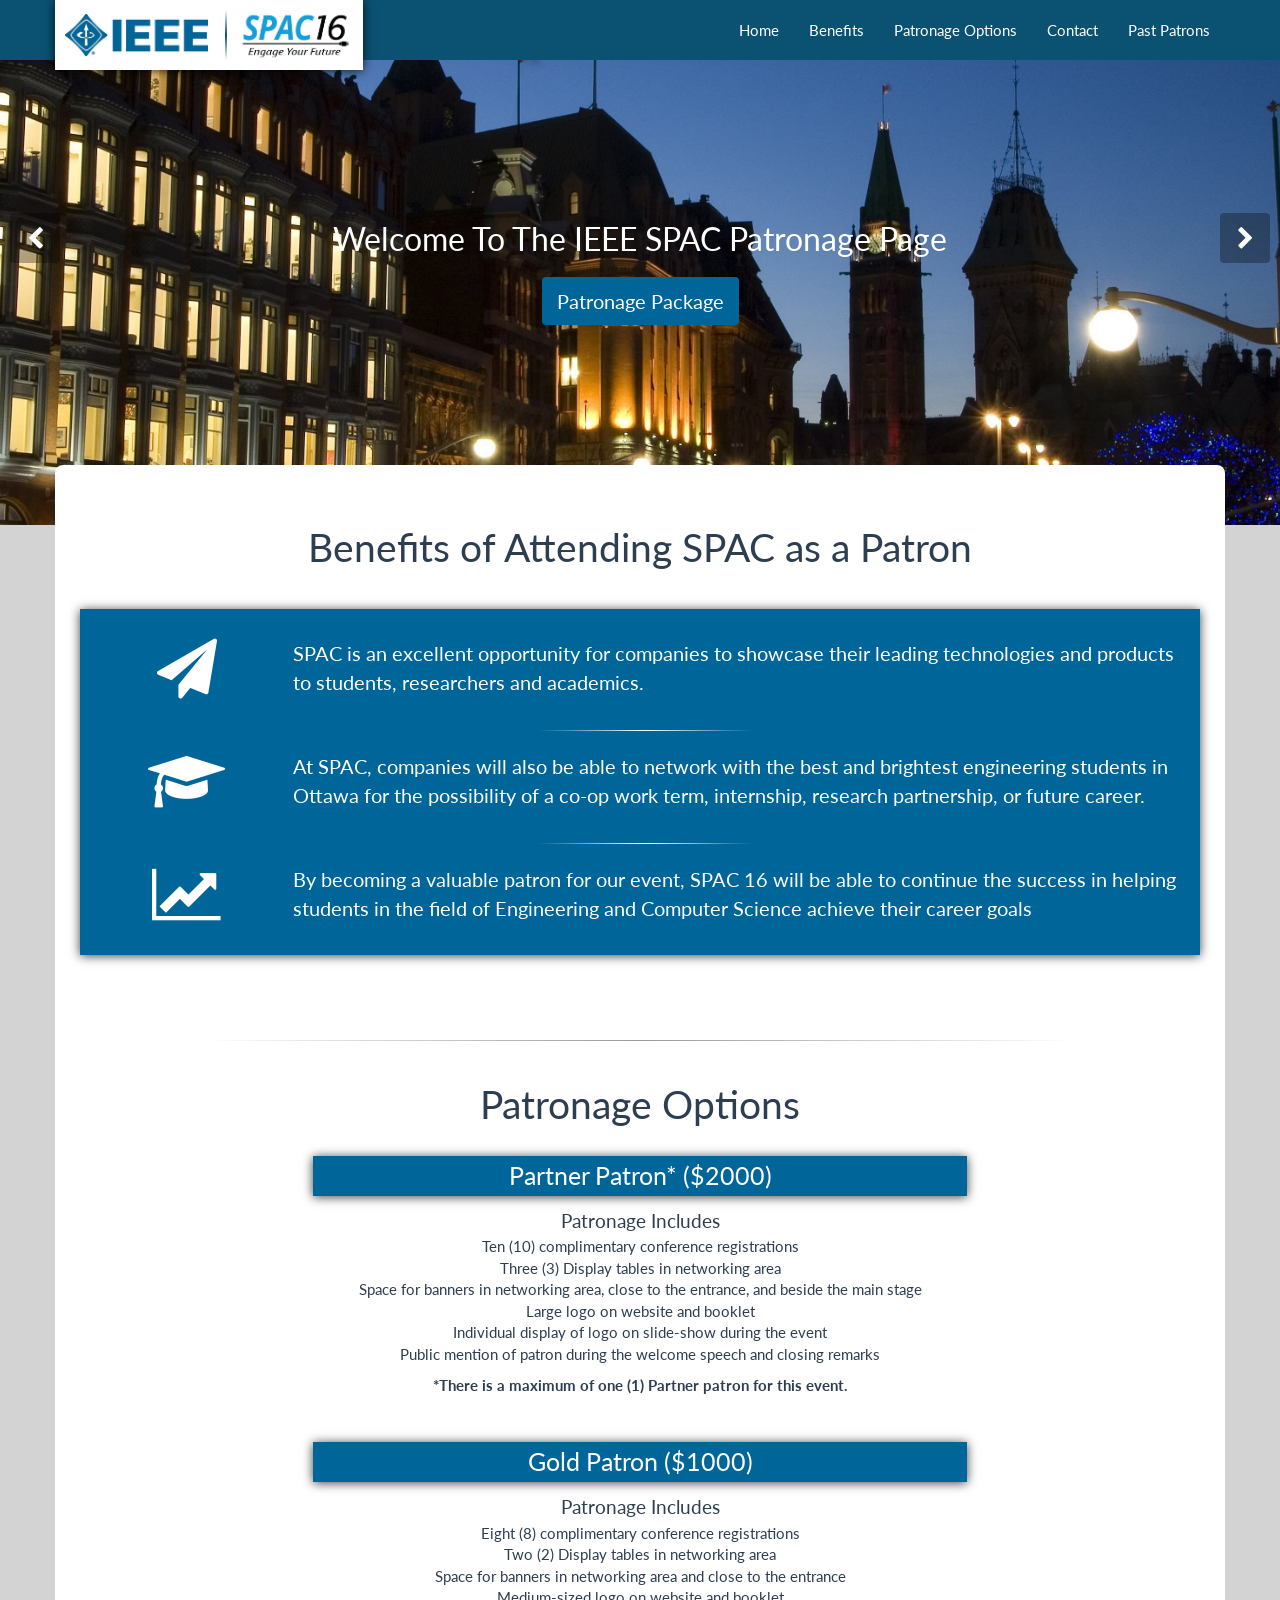
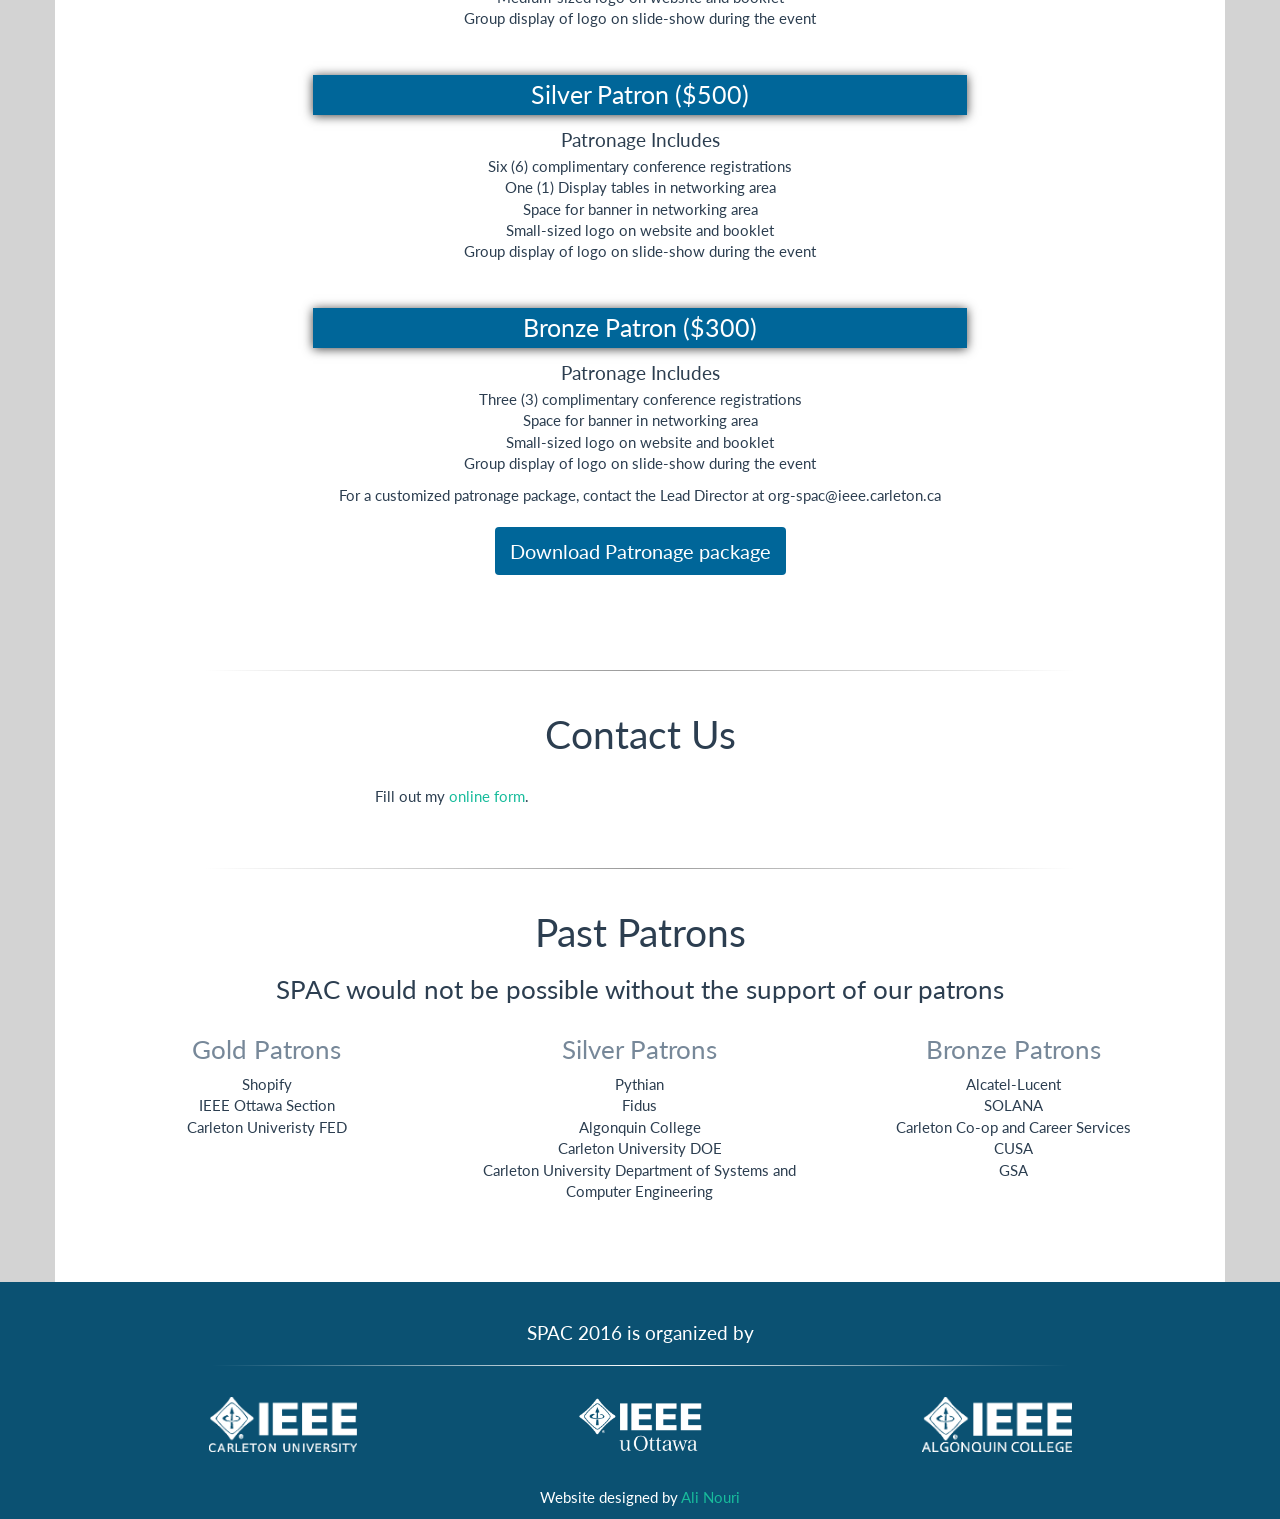
==== commit 64ccdce7: "added facebook button and changed patrons to patronage" ====
--- a/patrons.html
+++ b/patrons.html
@@ -85,16 +85,16 @@
             <div class="item active">
                 <div class="container">
                     <div class="carousel-content ">
-                        <h2 class="header-h2">Welcome To The IEEE SPAC Patrons Page</h2>
-                        <div class="text-center"><a href="documents\IEEE_SPAC_2016_Patronage_Package.pdf" class="package-button btn btn-primary ">Patrons Package</a></div>
+                        <h2 class="header-h2">Welcome To The IEEE SPAC Patronage Page</h2>
+                        <div class="text-center"><a href="documents\IEEE_SPAC_2016_Patronage_Package.pdf" class="package-button btn btn-primary ">Patronage Package</a></div>
                     </div>
                 </div>
             </div><!--/.item-->
             <div class="item">
                 <div class="container">
                     <div class="carousel-content ">
-                        <h2 class="header-h2">Professionals Meeting Future Professionals</h2>
-                        <div class="text-center"><a href="documents\IEEE_SPAC_2016_Patronage_Package.pdf"class="package-button btn btn-primary ">Patrons Package</a></div>
+                        <h2 class="header-h2">Network With The Best And Brightest</h2>
+                        <div class="text-center"><a href="documents\IEEE_SPAC_2016_Patronage_Package.pdf"class="package-button btn btn-primary ">Patronage Package</a></div>
                     </div>
                 </div>
             </div><!--/.item-->
@@ -102,7 +102,7 @@
                 <div class="container">
                     <div class="carousel-content ">
                         <h2 class="header-h2">Connect with Students And Industry</h2>
-                        <div class="text-center"><a href="documents\IEEE_SPAC_2016_Patronage_Package.pdf" class="package-button btn btn-primary ">Patrons Package</a></div>
+                        <div class="text-center"><a href="documents\IEEE_SPAC_2016_Patronage_Package.pdf" class="package-button btn btn-primary ">Patronage Package</a></div>
                     </div>
                 </div>
             </div><!--/.item-->
@@ -198,7 +198,7 @@
                 <li>Group display of logo on slide-show during the event</li>
              </ul>
              <p>For a customized patronage package, contact the Lead Director at org-spac@ieee.carleton.ca</p>
-             <div class="text-center"><a href="documents\IEEE_SPAC_2016_Patronage_Package.pdf" class="package-button btn btn-primary ">Download Patrons package</a></div>
+             <div class="text-center"><a href="documents\IEEE_SPAC_2016_Patronage_Package.pdf" class="package-button btn btn-primary ">Download Patronage package</a></div>
          </div>
       </div>
       <hr></hr>
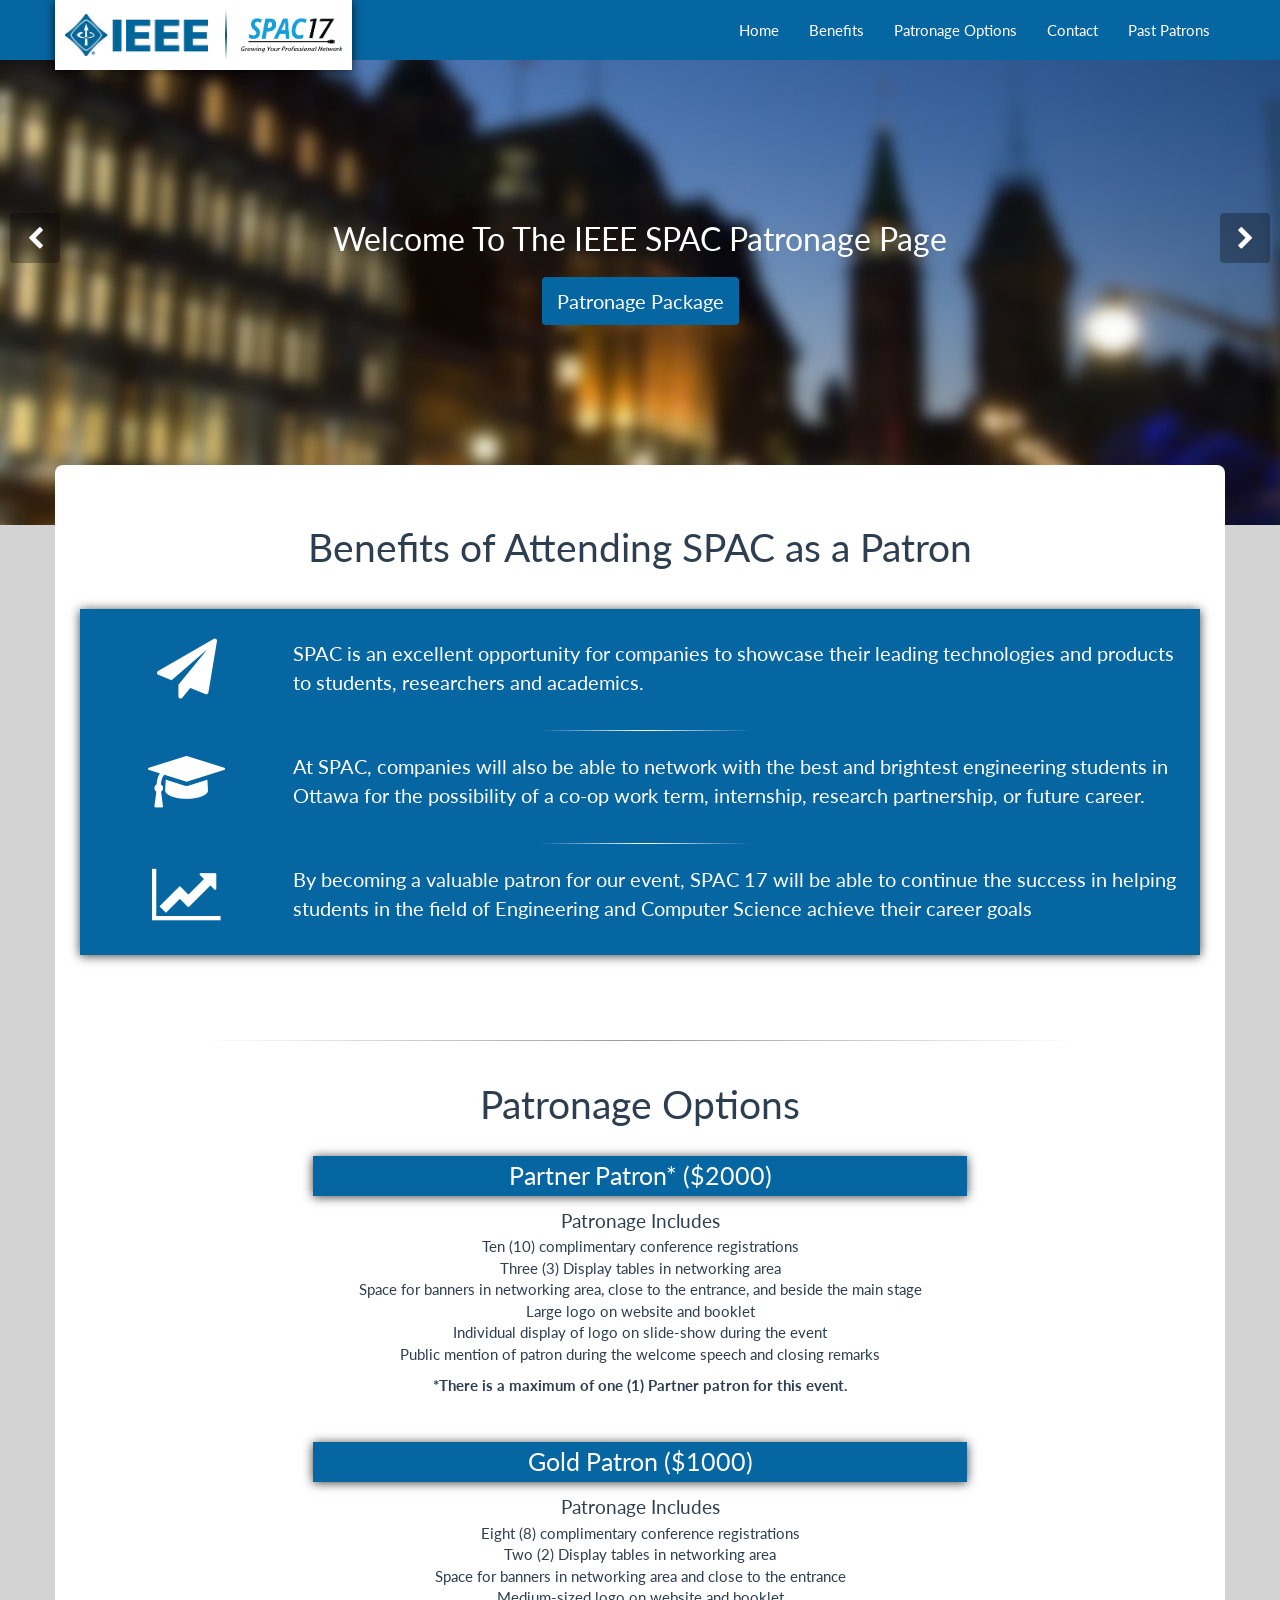
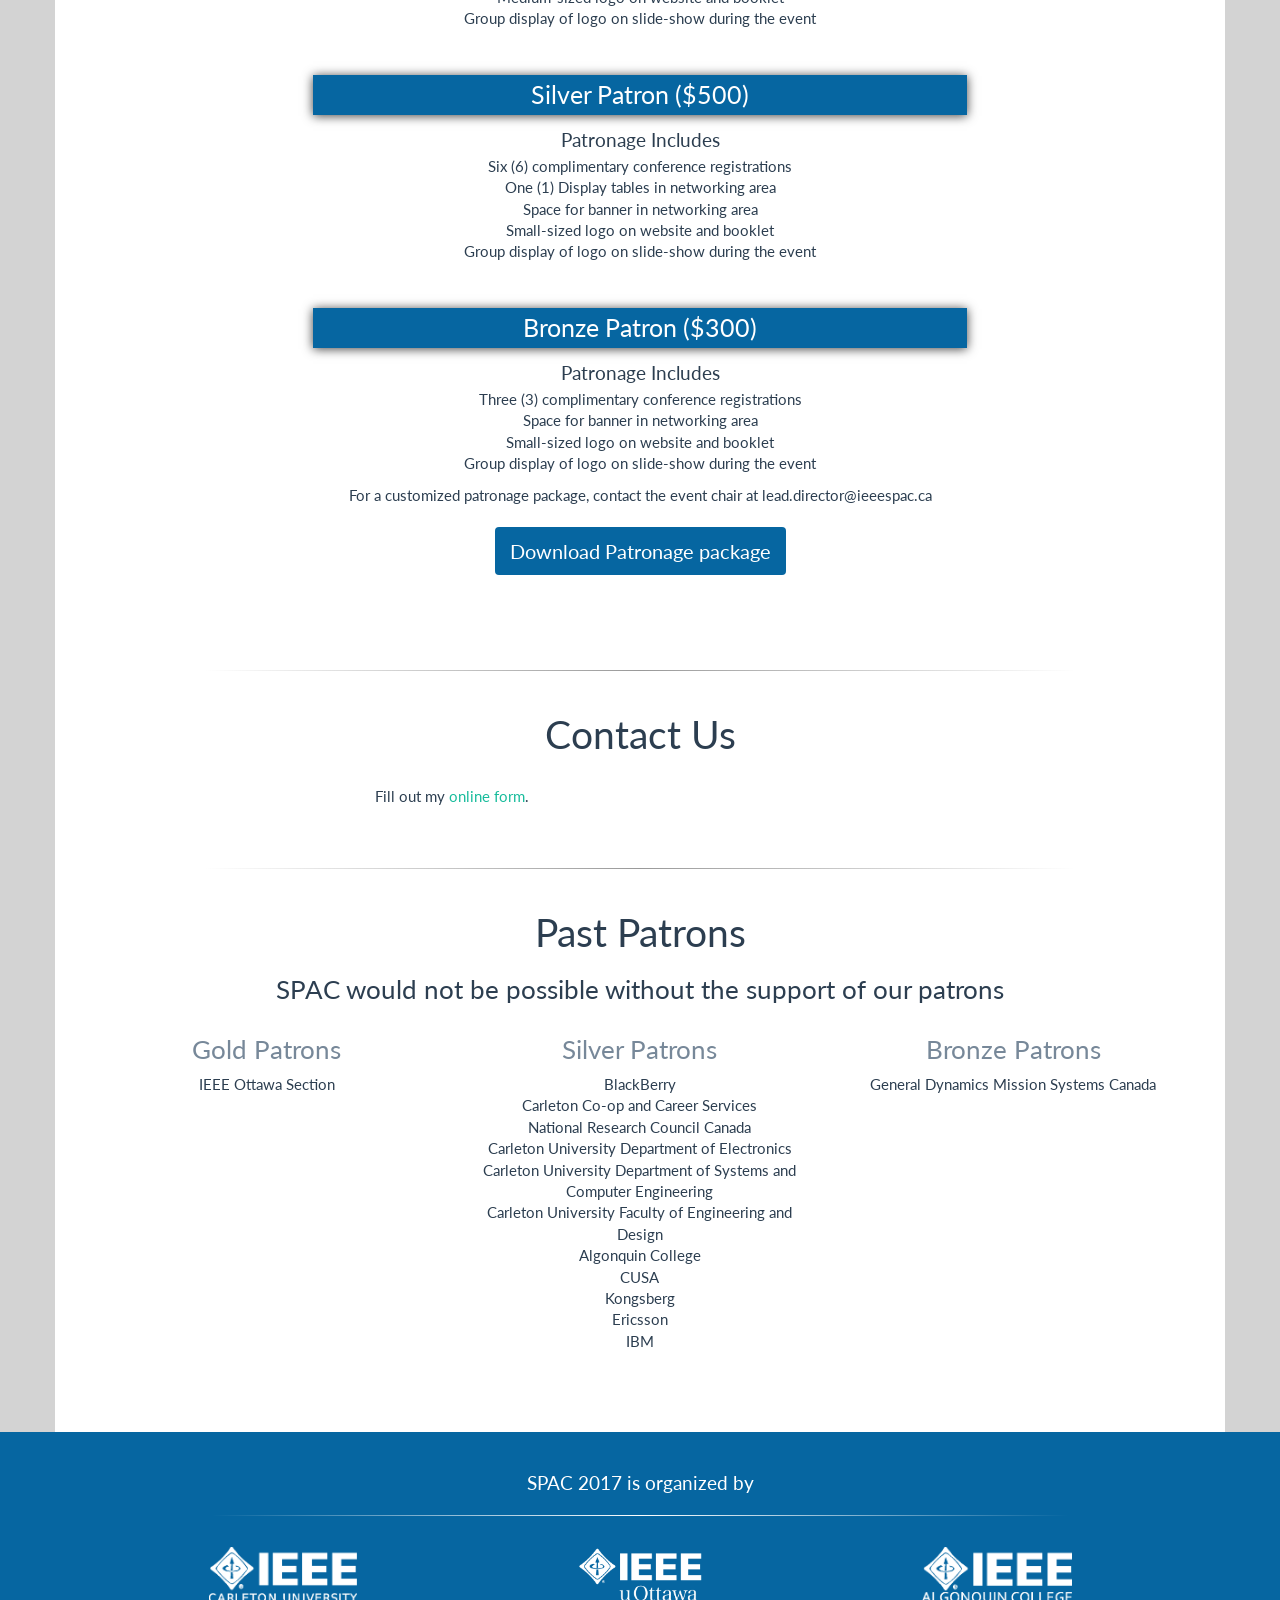
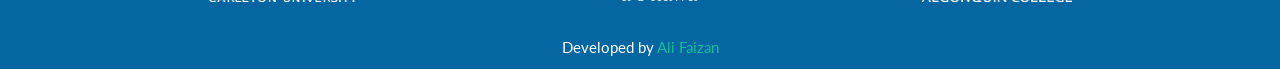
==== commit 7bef1c5d: "Updated SPAC website" ====
--- a/patrons.html
+++ b/patrons.html
@@ -6,8 +6,8 @@
     <meta property="og:image" content="http://www.ieeespac.ca/images/facebook/cover.jpg" />
     <meta property="og:description" content="The Student Professional Awareness Conference (SPAC) is a formal dinner event that aims to bridge the gap between students and their career goals. SPAC offers students and employers a unique opportunity to network with each other in a professional environment along with professionals and academics representing the field of Engineering." />
     <meta property="og:url"content="http://www.ieeespac.ca/" />
-    <meta property="og:title" content="SPAC 2016 | Engage Your Future" />
-    <title>SPAC-2016</title>
+    <meta property="og:title" content="SPAC 2017 | Growing Your Professional Network" />
+    <title>SPAC-2017</title>
     <meta name="viewport" content="width=device-width, initial-scale=1">
     <meta http-equiv="X-UA-Compatible" content="IE=edge" />
     <link rel='shortcut icon' type='image/x-icon' href='favicon.ico' />
@@ -47,7 +47,7 @@
                   <tr>
                     <td class="ieee-box"><a href="http://www.ieee.org/index.html"><img src="images/logos/ieee.jpg" class="ieee-logo" alt="ieee logo"></img></a></td>
                     <td class="div-box"><span class="div-line"></span></td> 
-                    <td class="spac-box"><a href="index.html"><img src="images/logos/spac16.png" class="chapter-logo" alt="chapter logo" ></img></a></td>
+                    <td class="spac-box"><a href="index.html"><img src="images/logos/spac17.png" class="chapter-logo" alt="chapter logo" ></img></a></td>
                   </tr>
                 </table>
           </div>
@@ -86,7 +86,7 @@
                 <div class="container">
                     <div class="carousel-content ">
                         <h2 class="header-h2">Welcome To The IEEE SPAC Patronage Page</h2>
-                        <div class="text-center"><a href="documents\IEEE_SPAC_2016_Patronage_Package.pdf" class="package-button btn btn-primary ">Patronage Package</a></div>
+                        <div class="text-center"><a href="documents\IEEE_SPAC_2017_Patronage_Package.pdf" class="package-button btn btn-primary ">Patronage Package</a></div>
                     </div>
                 </div>
             </div><!--/.item-->
@@ -94,7 +94,7 @@
                 <div class="container">
                     <div class="carousel-content ">
                         <h2 class="header-h2">Network With The Best And Brightest</h2>
-                        <div class="text-center"><a href="documents\IEEE_SPAC_2016_Patronage_Package.pdf"class="package-button btn btn-primary ">Patronage Package</a></div>
+                        <div class="text-center"><a href="documents\IEEE_SPAC_2017_Patronage_Package.pdf"class="package-button btn btn-primary ">Patronage Package</a></div>
                     </div>
                 </div>
             </div><!--/.item-->
@@ -102,7 +102,7 @@
                 <div class="container">
                     <div class="carousel-content ">
                         <h2 class="header-h2">Connect with Students And Industry</h2>
-                        <div class="text-center"><a href="documents\IEEE_SPAC_2016_Patronage_Package.pdf" class="package-button btn btn-primary ">Patronage Package</a></div>
+                        <div class="text-center"><a href="documents\IEEE_SPAC_2017_Patronage_Package.pdf" class="package-button btn btn-primary ">Patronage Package</a></div>
                     </div>
                 </div>
             </div><!--/.item-->
@@ -141,7 +141,7 @@
                     <i class="fa fa-line-chart fa-3x benefit-icon"></i>
                 </div>
                 <div class="col-lg-10 col-md-10 col-sm-12">
-                    <p>By becoming a valuable patron for our event, SPAC 16 will be able to continue the success in helping students in the field of Engineering and Computer Science achieve their career goals</p>
+                    <p>By becoming a valuable patron for our event, SPAC 17 will be able to continue the success in helping students in the field of Engineering and Computer Science achieve their career goals</p>
                 </div>
              </div>             
          </div>
@@ -197,8 +197,8 @@
                 <li>Small-sized logo on website and booklet</li>
                 <li>Group display of logo on slide-show during the event</li>
              </ul>
-             <p>For a customized patronage package, contact the Lead Director at org-spac@ieee.carleton.ca</p>
-             <div class="text-center"><a href="documents\IEEE_SPAC_2016_Patronage_Package.pdf" class="package-button btn btn-primary ">Download Patronage package</a></div>
+             <p>For a customized patronage package, contact the event chair at lead.director@ieeespac.ca</p>
+             <div class="text-center"><a href="documents\IEEE_SPAC_2017_Patronage_Package.pdf" class="package-button btn btn-primary ">Download Patronage package</a></div>
          </div>
       </div>
       <hr></hr>
@@ -247,29 +247,32 @@
               <div class="col-lg-4 text-center">
                 <h3 class="text-center">Gold Patrons</h3>
                 <ul>
-                    <li>Shopify</li>
                     <li>IEEE Ottawa Section</li>
-                    <li>Carleton Univeristy FED</li>
                 </ul>
               </div>
               <div class="col-lg-4 text-center">
                 <h3 class="text-center">Silver Patrons</h3>
                 <ul>
-                    <li>Pythian</li>
-                    <li>Fidus</li>
-                    <li>Algonquin College</li>
-                    <li>Carleton University DOE</li>
+                    <li>BlackBerry</li>
+                    <li>Carleton Co-op and Career Services </li>
+                    <li>National Research Council Canada</li>
+                    <li>Carleton University Department of Electronics</li>
                     <li>Carleton University Department of Systems and Computer Engineering</li>
+                    <li>Carleton University Faculty of Engineering and Design</li>
+                    <li> Algonquin College </li>
+                    <li>CUSA</li>
+                     <li>Kongsberg</li>
+                    <li>Ericsson</li>
+                    <li>IBM</li>
+
+
+
                 </ul>
               </div>
               <div class="col-lg-4 text-center">
                 <h3 class="text-center">Bronze Patrons</h3>
                 <ul>
-                    <li>Alcatel-Lucent</li>
-                    <li>SOLANA</li>
-                    <li>Carleton Co-op and Career Services</li>
-                    <li>CUSA</li>
-                    <li>GSA</li>
+                    <li>General Dynamics Mission Systems Canada</li>
                 </ul>
               </div>
           </div>
@@ -343,7 +346,7 @@
       <footer>     
         <div class="container">
             <div class="row footer">
-              <h4 class="text-center">SPAC 2016 is organized by</h4>
+              <h4 class="text-center">SPAC 2017 is organized by</h4>
             <hr></hr>
               <div class="col-lg-4">
                   <a href="http://ieee.carleton.ca/"><img class="block-center contact_icons" src="images/logos/IEEE_Carleton.png" alt="IEEE Carleton"></img></a>
@@ -356,7 +359,7 @@
               </div>
             </div>
             <div class="row footer-message">
-                <p>Website designed by <a href="http://www.anouri.ca">Ali Nouri</a></p>
+                <p>Developed by <a href="http://alifaizan.github.io">Ali Faizan</a></p>
             </div>
         </div>
       </footer>
--- a/css/style-pat.css
+++ b/css/style-pat.css
@@ -188,7 +188,7 @@
     width: 20%;
 }
 .box-1{
-    background-color: #006699;
+    background-color: #0666A1;
     padding: 30px 20px 20px 30px;
     margin: 25px 0px 25px 0px;
     color: #fff;
@@ -307,7 +307,7 @@
     margin: 20px;
 }
 .navbar{
-    background-color:#0B5172;
+    background-color:#0666A1;
 }
 
 .body {
@@ -353,7 +353,7 @@
 
 }
 #agenda .table thead {
-    background-color: #006699;
+    background-color: #0666A1;
     color:  #fff;
 }
 .zz{
@@ -368,7 +368,7 @@
 
 
 footer{
-    background-color:#0B5172;
+    background-color:#0666A1;
     margin-top:-60px;
     position: relative;
     z-index: 8;
@@ -430,7 +430,7 @@
 /*==========================header==============================*/
 
 #main-slider {
-  background: url("../images/header/pat-header1.jpg") ;
+  background: url("../images/header/pat-header1.png") ;
   background-attachment: fixed;
   background-size: cover;
   background-position: 50% 50%;
@@ -533,11 +533,18 @@
 
 /*==========================patrons package button==============================*/
 .package-button{
-    background-color: #006699;
+    background-color: #0666A1;
     font-size: 20px;
     border: none;
     margin-top: 10px;
-}
+    
+}
+.package-button:hover{
+    text-decoration: none;
+    background-color: #2C3E50;
+    color: #fff;
+}
+
 
 /*==========================patrons package options==============================*/
 .pat-op-box li{
@@ -549,7 +556,7 @@
 }
 
 .pat-op-box h2{
-    background-color: #006699;
+    background-color: #0666A1;
     margin: 0 20% 0 20%;
     color: #fff;
     padding: 6px;
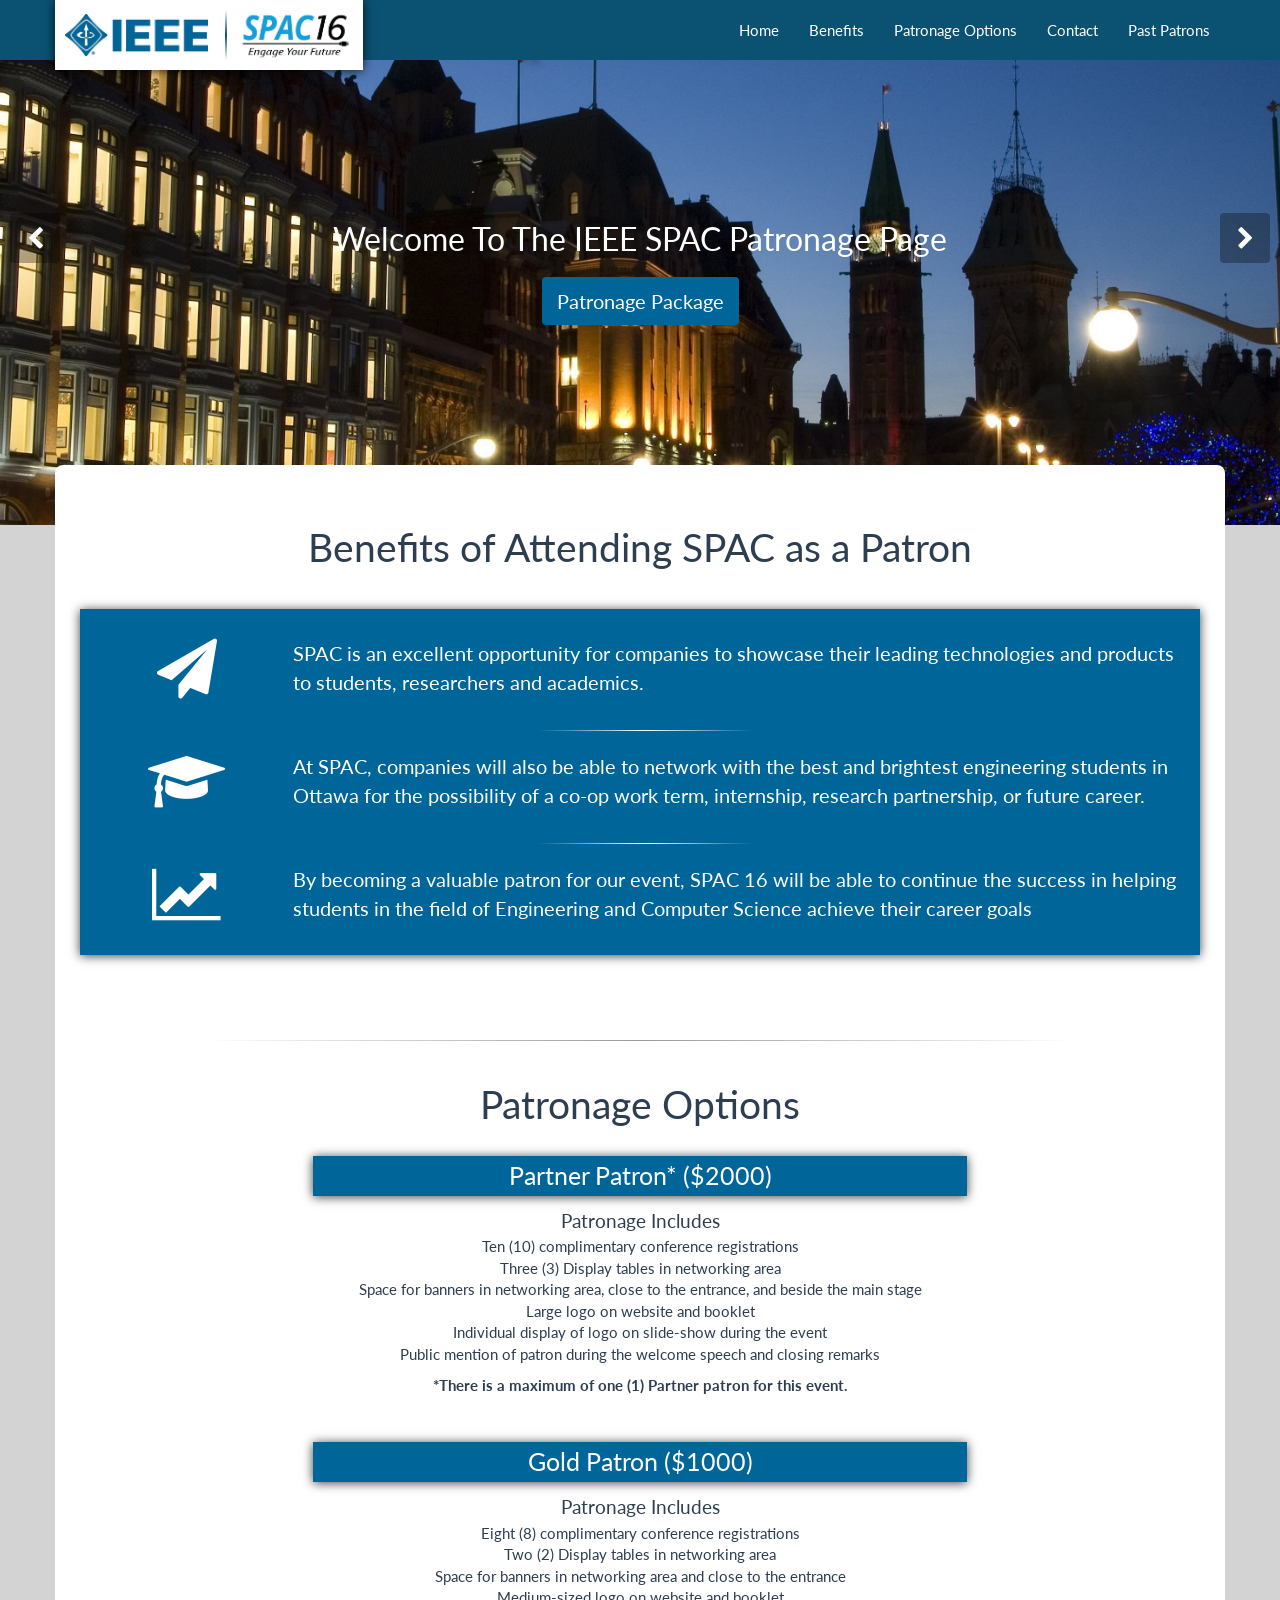
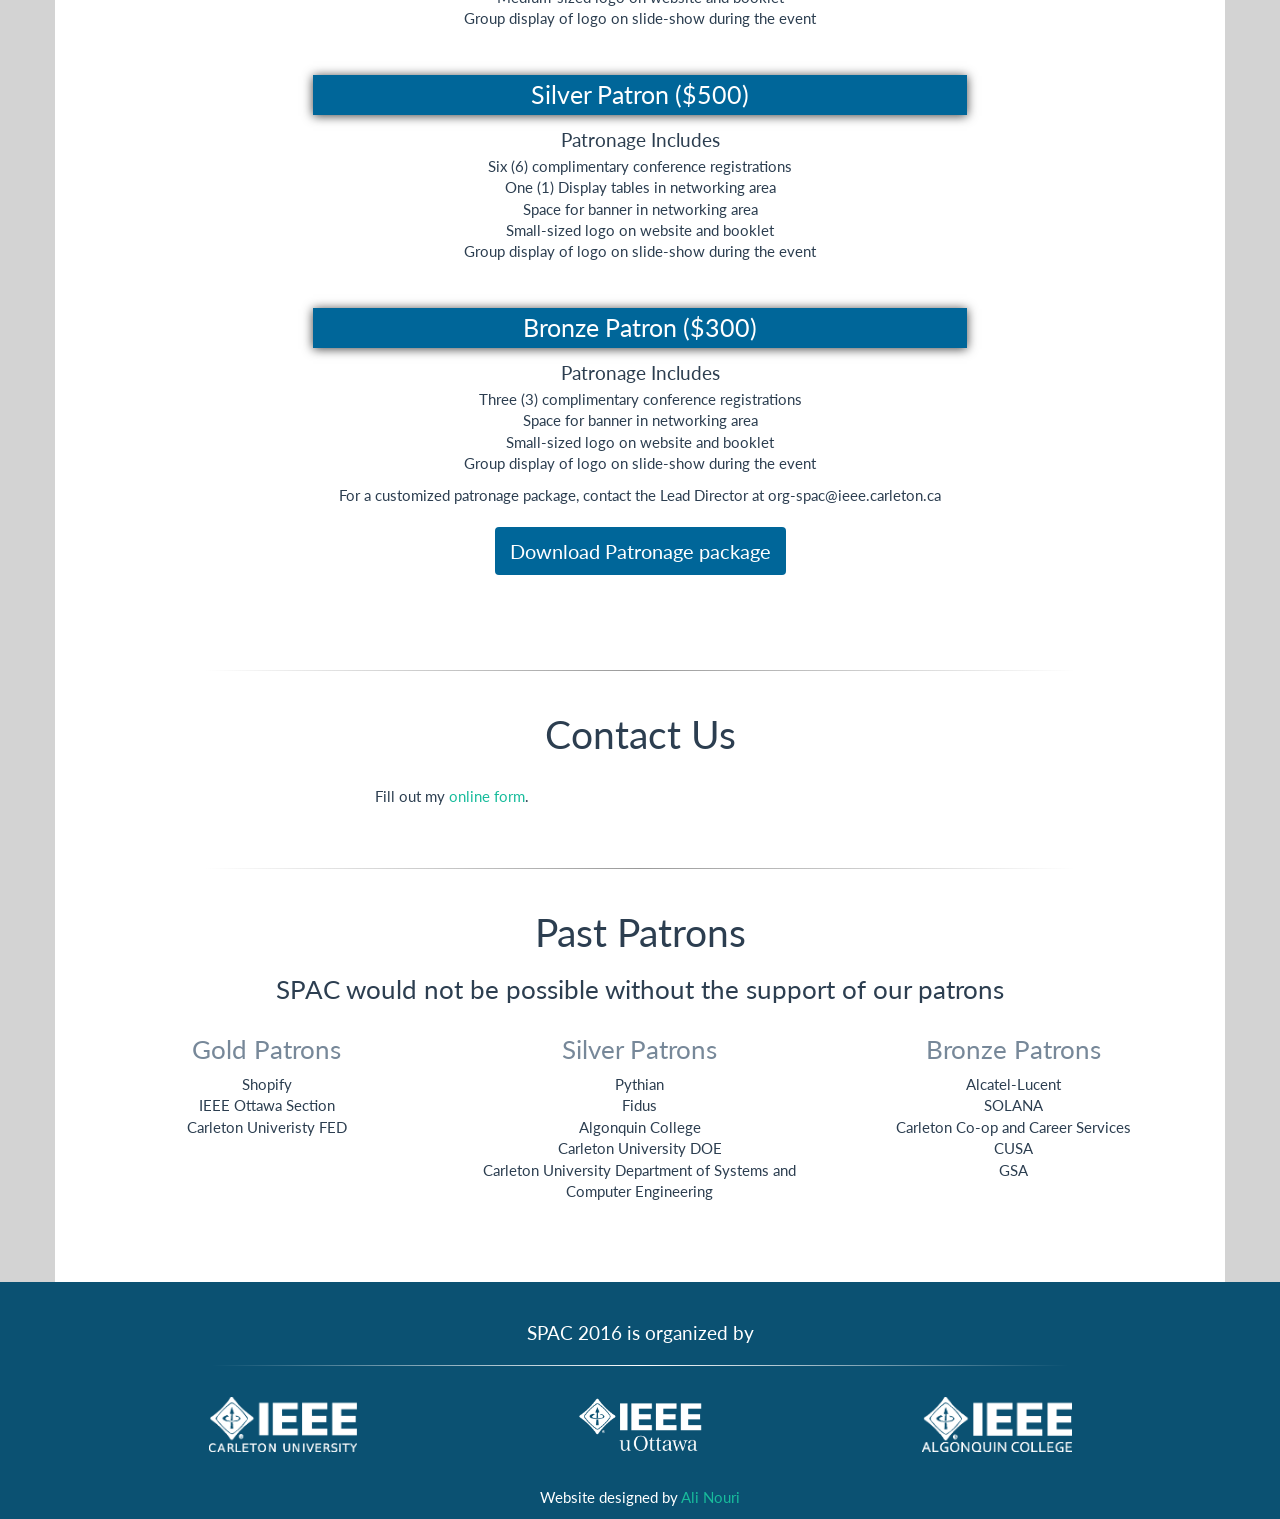
==== commit 760027db: "Reverting back to Original" ====
--- a/patrons.html
+++ b/patrons.html
@@ -6,8 +6,8 @@
     <meta property="og:image" content="http://www.ieeespac.ca/images/facebook/cover.jpg" />
     <meta property="og:description" content="The Student Professional Awareness Conference (SPAC) is a formal dinner event that aims to bridge the gap between students and their career goals. SPAC offers students and employers a unique opportunity to network with each other in a professional environment along with professionals and academics representing the field of Engineering." />
     <meta property="og:url"content="http://www.ieeespac.ca/" />
-    <meta property="og:title" content="SPAC 2017 | Growing Your Professional Network" />
-    <title>SPAC-2017</title>
+    <meta property="og:title" content="SPAC 2016 | Engage Your Future" />
+    <title>SPAC-2016</title>
     <meta name="viewport" content="width=device-width, initial-scale=1">
     <meta http-equiv="X-UA-Compatible" content="IE=edge" />
     <link rel='shortcut icon' type='image/x-icon' href='favicon.ico' />
@@ -47,7 +47,7 @@
                   <tr>
                     <td class="ieee-box"><a href="http://www.ieee.org/index.html"><img src="images/logos/ieee.jpg" class="ieee-logo" alt="ieee logo"></img></a></td>
                     <td class="div-box"><span class="div-line"></span></td> 
-                    <td class="spac-box"><a href="index.html"><img src="images/logos/spac17.png" class="chapter-logo" alt="chapter logo" ></img></a></td>
+                    <td class="spac-box"><a href="index.html"><img src="images/logos/spac16.png" class="chapter-logo" alt="chapter logo" ></img></a></td>
                   </tr>
                 </table>
           </div>
@@ -86,7 +86,7 @@
                 <div class="container">
                     <div class="carousel-content ">
                         <h2 class="header-h2">Welcome To The IEEE SPAC Patronage Page</h2>
-                        <div class="text-center"><a href="documents\IEEE_SPAC_2017_Patronage_Package.pdf" class="package-button btn btn-primary ">Patronage Package</a></div>
+                        <div class="text-center"><a href="documents\IEEE_SPAC_2016_Patronage_Package.pdf" class="package-button btn btn-primary ">Patronage Package</a></div>
                     </div>
                 </div>
             </div><!--/.item-->
@@ -94,7 +94,7 @@
                 <div class="container">
                     <div class="carousel-content ">
                         <h2 class="header-h2">Network With The Best And Brightest</h2>
-                        <div class="text-center"><a href="documents\IEEE_SPAC_2017_Patronage_Package.pdf"class="package-button btn btn-primary ">Patronage Package</a></div>
+                        <div class="text-center"><a href="documents\IEEE_SPAC_2016_Patronage_Package.pdf"class="package-button btn btn-primary ">Patronage Package</a></div>
                     </div>
                 </div>
             </div><!--/.item-->
@@ -102,7 +102,7 @@
                 <div class="container">
                     <div class="carousel-content ">
                         <h2 class="header-h2">Connect with Students And Industry</h2>
-                        <div class="text-center"><a href="documents\IEEE_SPAC_2017_Patronage_Package.pdf" class="package-button btn btn-primary ">Patronage Package</a></div>
+                        <div class="text-center"><a href="documents\IEEE_SPAC_2016_Patronage_Package.pdf" class="package-button btn btn-primary ">Patronage Package</a></div>
                     </div>
                 </div>
             </div><!--/.item-->
@@ -141,7 +141,7 @@
                     <i class="fa fa-line-chart fa-3x benefit-icon"></i>
                 </div>
                 <div class="col-lg-10 col-md-10 col-sm-12">
-                    <p>By becoming a valuable patron for our event, SPAC 17 will be able to continue the success in helping students in the field of Engineering and Computer Science achieve their career goals</p>
+                    <p>By becoming a valuable patron for our event, SPAC 16 will be able to continue the success in helping students in the field of Engineering and Computer Science achieve their career goals</p>
                 </div>
              </div>             
          </div>
@@ -197,8 +197,8 @@
                 <li>Small-sized logo on website and booklet</li>
                 <li>Group display of logo on slide-show during the event</li>
              </ul>
-             <p>For a customized patronage package, contact the event chair at lead.director@ieeespac.ca</p>
-             <div class="text-center"><a href="documents\IEEE_SPAC_2017_Patronage_Package.pdf" class="package-button btn btn-primary ">Download Patronage package</a></div>
+             <p>For a customized patronage package, contact the Lead Director at org-spac@ieee.carleton.ca</p>
+             <div class="text-center"><a href="documents\IEEE_SPAC_2016_Patronage_Package.pdf" class="package-button btn btn-primary ">Download Patronage package</a></div>
          </div>
       </div>
       <hr></hr>
@@ -247,32 +247,29 @@
               <div class="col-lg-4 text-center">
                 <h3 class="text-center">Gold Patrons</h3>
                 <ul>
+                    <li>Shopify</li>
                     <li>IEEE Ottawa Section</li>
+                    <li>Carleton Univeristy FED</li>
                 </ul>
               </div>
               <div class="col-lg-4 text-center">
                 <h3 class="text-center">Silver Patrons</h3>
                 <ul>
-                    <li>BlackBerry</li>
-                    <li>Carleton Co-op and Career Services </li>
-                    <li>National Research Council Canada</li>
-                    <li>Carleton University Department of Electronics</li>
+                    <li>Pythian</li>
+                    <li>Fidus</li>
+                    <li>Algonquin College</li>
+                    <li>Carleton University DOE</li>
                     <li>Carleton University Department of Systems and Computer Engineering</li>
-                    <li>Carleton University Faculty of Engineering and Design</li>
-                    <li> Algonquin College </li>
-                    <li>CUSA</li>
-                     <li>Kongsberg</li>
-                    <li>Ericsson</li>
-                    <li>IBM</li>
-
-
-
                 </ul>
               </div>
               <div class="col-lg-4 text-center">
                 <h3 class="text-center">Bronze Patrons</h3>
                 <ul>
-                    <li>General Dynamics Mission Systems Canada</li>
+                    <li>Alcatel-Lucent</li>
+                    <li>SOLANA</li>
+                    <li>Carleton Co-op and Career Services</li>
+                    <li>CUSA</li>
+                    <li>GSA</li>
                 </ul>
               </div>
           </div>
@@ -346,7 +343,7 @@
       <footer>     
         <div class="container">
             <div class="row footer">
-              <h4 class="text-center">SPAC 2017 is organized by</h4>
+              <h4 class="text-center">SPAC 2016 is organized by</h4>
             <hr></hr>
               <div class="col-lg-4">
                   <a href="http://ieee.carleton.ca/"><img class="block-center contact_icons" src="images/logos/IEEE_Carleton.png" alt="IEEE Carleton"></img></a>
@@ -359,7 +356,7 @@
               </div>
             </div>
             <div class="row footer-message">
-                <p>Developed by <a href="http://alifaizan.github.io">Ali Faizan</a></p>
+                <p>Website designed by <a href="http://www.anouri.ca">Ali Nouri</a></p>
             </div>
         </div>
       </footer>
--- a/css/style-pat.css
+++ b/css/style-pat.css
@@ -188,7 +188,7 @@
     width: 20%;
 }
 .box-1{
-    background-color: #0666A1;
+    background-color: #006699;
     padding: 30px 20px 20px 30px;
     margin: 25px 0px 25px 0px;
     color: #fff;
@@ -307,7 +307,7 @@
     margin: 20px;
 }
 .navbar{
-    background-color:#0666A1;
+    background-color:#0B5172;
 }
 
 .body {
@@ -353,7 +353,7 @@
 
 }
 #agenda .table thead {
-    background-color: #0666A1;
+    background-color: #006699;
     color:  #fff;
 }
 .zz{
@@ -368,7 +368,7 @@
 
 
 footer{
-    background-color:#0666A1;
+    background-color:#0B5172;
     margin-top:-60px;
     position: relative;
     z-index: 8;
@@ -430,7 +430,7 @@
 /*==========================header==============================*/
 
 #main-slider {
-  background: url("../images/header/pat-header1.png") ;
+  background: url("../images/header/pat-header1.jpg") ;
   background-attachment: fixed;
   background-size: cover;
   background-position: 50% 50%;
@@ -533,18 +533,11 @@
 
 /*==========================patrons package button==============================*/
 .package-button{
-    background-color: #0666A1;
+    background-color: #006699;
     font-size: 20px;
     border: none;
     margin-top: 10px;
-    
-}
-.package-button:hover{
-    text-decoration: none;
-    background-color: #2C3E50;
-    color: #fff;
-}
-
+}
 
 /*==========================patrons package options==============================*/
 .pat-op-box li{
@@ -556,7 +549,7 @@
 }
 
 .pat-op-box h2{
-    background-color: #0666A1;
+    background-color: #006699;
     margin: 0 20% 0 20%;
     color: #fff;
     padding: 6px;
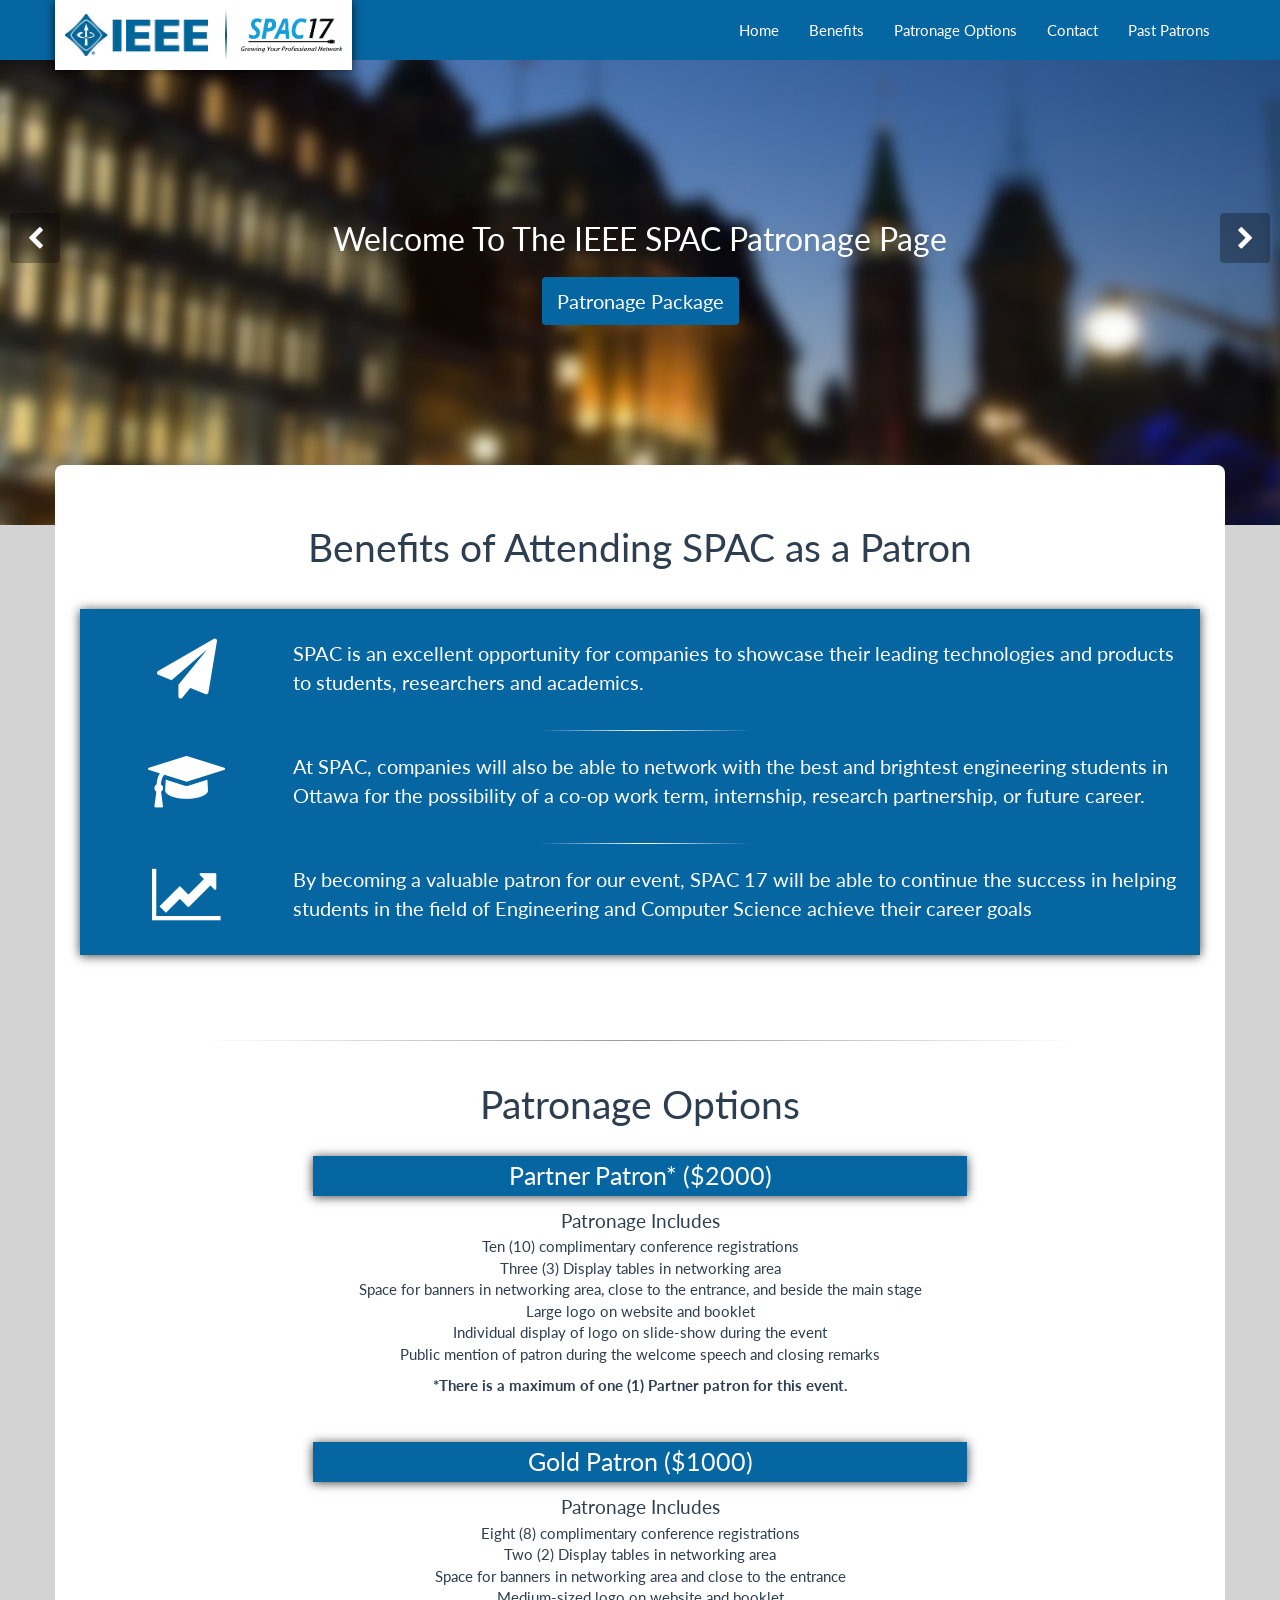
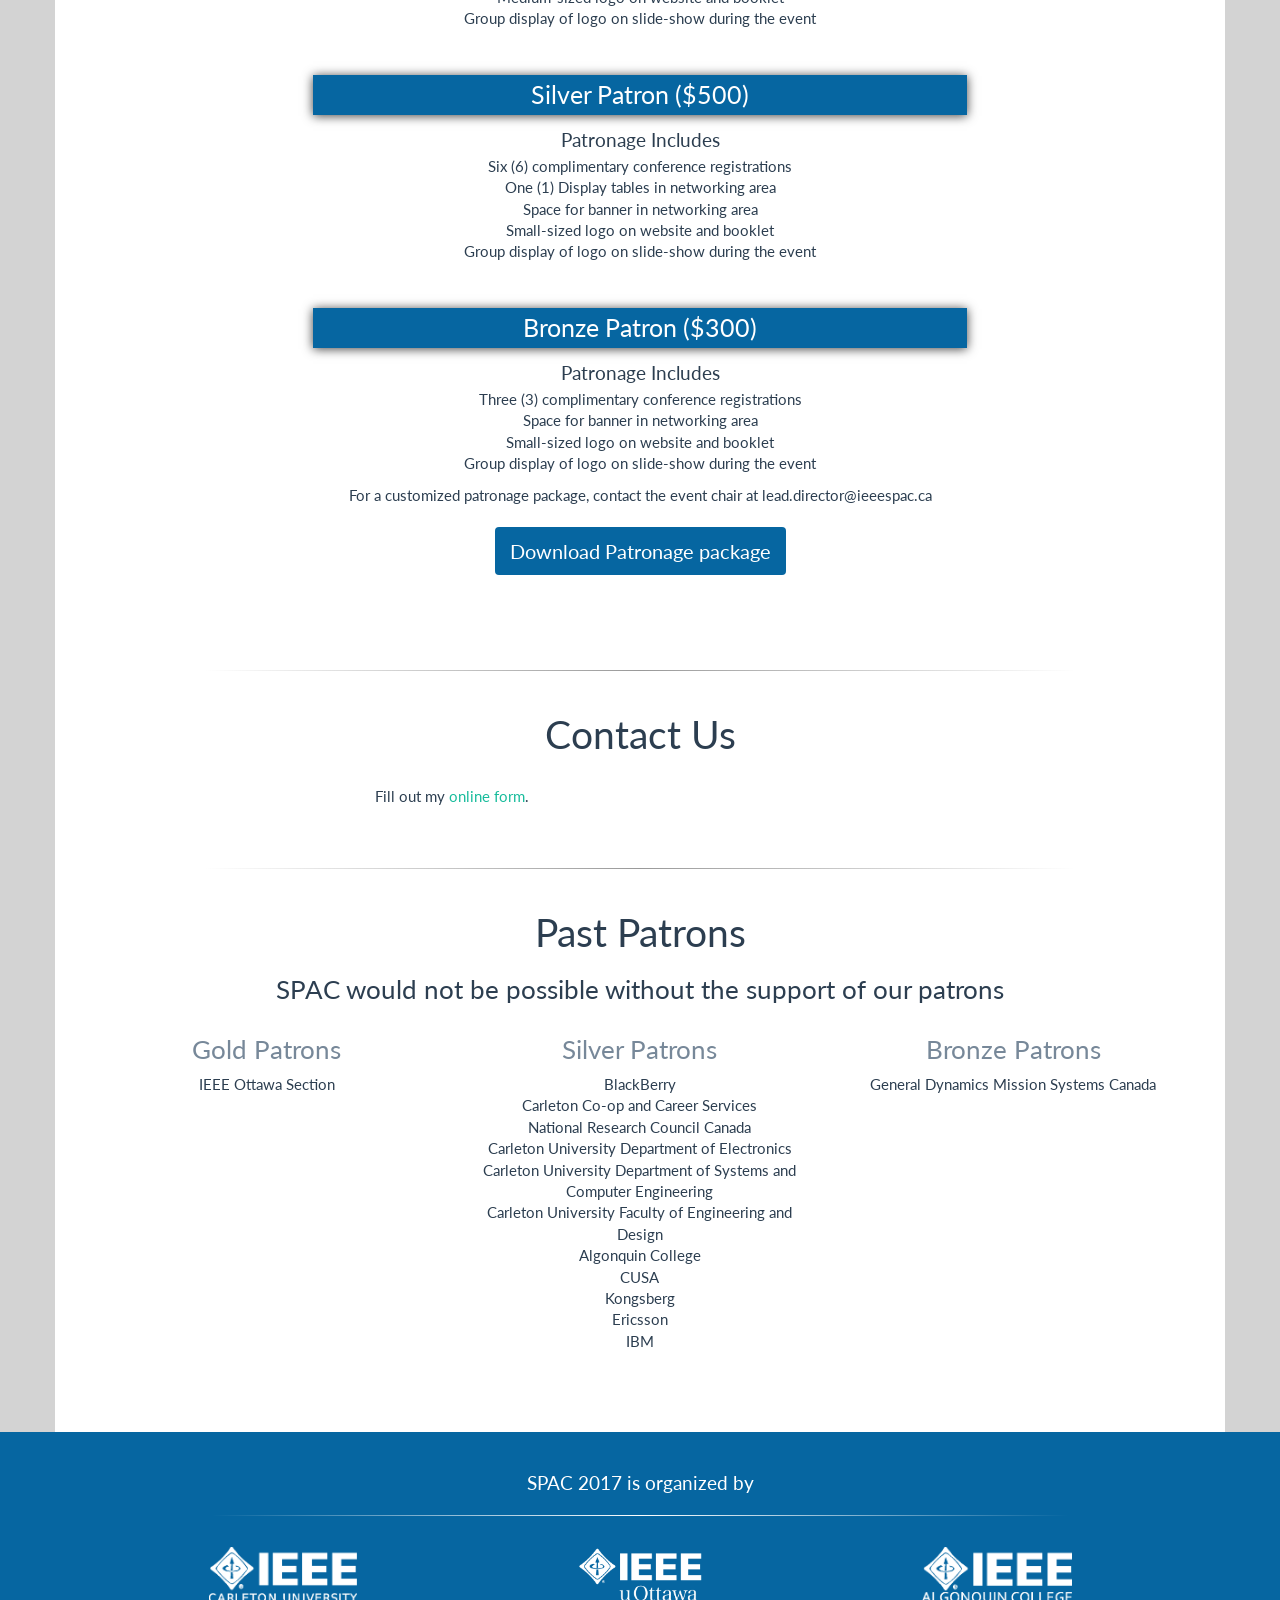
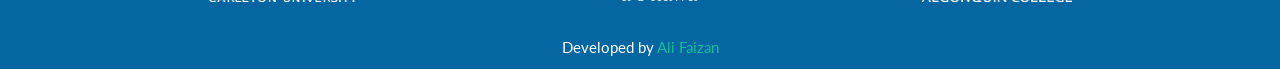
==== commit d4d996b1: "Reverting back to Original" ====
--- a/patrons.html
+++ b/patrons.html
@@ -6,8 +6,8 @@
     <meta property="og:image" content="http://www.ieeespac.ca/images/facebook/cover.jpg" />
     <meta property="og:description" content="The Student Professional Awareness Conference (SPAC) is a formal dinner event that aims to bridge the gap between students and their career goals. SPAC offers students and employers a unique opportunity to network with each other in a professional environment along with professionals and academics representing the field of Engineering." />
     <meta property="og:url"content="http://www.ieeespac.ca/" />
-    <meta property="og:title" content="SPAC 2016 | Engage Your Future" />
-    <title>SPAC-2016</title>
+    <meta property="og:title" content="SPAC 2017 | Growing Your Professional Network" />
+    <title>SPAC-2017</title>
     <meta name="viewport" content="width=device-width, initial-scale=1">
     <meta http-equiv="X-UA-Compatible" content="IE=edge" />
     <link rel='shortcut icon' type='image/x-icon' href='favicon.ico' />
@@ -47,7 +47,7 @@
                   <tr>
                     <td class="ieee-box"><a href="http://www.ieee.org/index.html"><img src="images/logos/ieee.jpg" class="ieee-logo" alt="ieee logo"></img></a></td>
                     <td class="div-box"><span class="div-line"></span></td> 
-                    <td class="spac-box"><a href="index.html"><img src="images/logos/spac16.png" class="chapter-logo" alt="chapter logo" ></img></a></td>
+                    <td class="spac-box"><a href="index.html"><img src="images/logos/spac17.png" class="chapter-logo" alt="chapter logo" ></img></a></td>
                   </tr>
                 </table>
           </div>
@@ -86,7 +86,7 @@
                 <div class="container">
                     <div class="carousel-content ">
                         <h2 class="header-h2">Welcome To The IEEE SPAC Patronage Page</h2>
-                        <div class="text-center"><a href="documents\IEEE_SPAC_2016_Patronage_Package.pdf" class="package-button btn btn-primary ">Patronage Package</a></div>
+                        <div class="text-center"><a href="documents\IEEE_SPAC_2017_Patronage_Package.pdf" class="package-button btn btn-primary ">Patronage Package</a></div>
                     </div>
                 </div>
             </div><!--/.item-->
@@ -94,7 +94,7 @@
                 <div class="container">
                     <div class="carousel-content ">
                         <h2 class="header-h2">Network With The Best And Brightest</h2>
-                        <div class="text-center"><a href="documents\IEEE_SPAC_2016_Patronage_Package.pdf"class="package-button btn btn-primary ">Patronage Package</a></div>
+                        <div class="text-center"><a href="documents\IEEE_SPAC_2017_Patronage_Package.pdf" class="package-button btn btn-primary ">Patronage Package</a></div>
                     </div>
                 </div>
             </div><!--/.item-->
@@ -102,7 +102,7 @@
                 <div class="container">
                     <div class="carousel-content ">
                         <h2 class="header-h2">Connect with Students And Industry</h2>
-                        <div class="text-center"><a href="documents\IEEE_SPAC_2016_Patronage_Package.pdf" class="package-button btn btn-primary ">Patronage Package</a></div>
+                        <div class="text-center"><a href="documents\IEEE_SPAC_2017_Patronage_Package.pdf" class="package-button btn btn-primary ">Patronage Package</a></div>
                     </div>
                 </div>
             </div><!--/.item-->
@@ -141,7 +141,7 @@
                     <i class="fa fa-line-chart fa-3x benefit-icon"></i>
                 </div>
                 <div class="col-lg-10 col-md-10 col-sm-12">
-                    <p>By becoming a valuable patron for our event, SPAC 16 will be able to continue the success in helping students in the field of Engineering and Computer Science achieve their career goals</p>
+                    <p>By becoming a valuable patron for our event, SPAC 17 will be able to continue the success in helping students in the field of Engineering and Computer Science achieve their career goals</p>
                 </div>
              </div>             
          </div>
@@ -197,8 +197,8 @@
                 <li>Small-sized logo on website and booklet</li>
                 <li>Group display of logo on slide-show during the event</li>
              </ul>
-             <p>For a customized patronage package, contact the Lead Director at org-spac@ieee.carleton.ca</p>
-             <div class="text-center"><a href="documents\IEEE_SPAC_2016_Patronage_Package.pdf" class="package-button btn btn-primary ">Download Patronage package</a></div>
+             <p>For a customized patronage package, contact the event chair at lead.director@ieeespac.ca</p>
+             <div class="text-center"><a href="documents\IEEE_SPAC_2017_Patronage_Package.pdf" class="package-button btn btn-primary ">Download Patronage package</a></div>
          </div>
       </div>
       <hr></hr>
@@ -247,29 +247,32 @@
               <div class="col-lg-4 text-center">
                 <h3 class="text-center">Gold Patrons</h3>
                 <ul>
-                    <li>Shopify</li>
                     <li>IEEE Ottawa Section</li>
-                    <li>Carleton Univeristy FED</li>
                 </ul>
               </div>
               <div class="col-lg-4 text-center">
                 <h3 class="text-center">Silver Patrons</h3>
                 <ul>
-                    <li>Pythian</li>
-                    <li>Fidus</li>
-                    <li>Algonquin College</li>
-                    <li>Carleton University DOE</li>
+                    <li>BlackBerry</li>
+                    <li>Carleton Co-op and Career Services </li>
+                    <li>National Research Council Canada</li>
+                    <li>Carleton University Department of Electronics</li>
                     <li>Carleton University Department of Systems and Computer Engineering</li>
+                    <li>Carleton University Faculty of Engineering and Design</li>
+                    <li> Algonquin College </li>
+                    <li>CUSA</li>
+                     <li>Kongsberg</li>
+                    <li>Ericsson</li>
+                    <li>IBM</li>
+
+
+
                 </ul>
               </div>
               <div class="col-lg-4 text-center">
                 <h3 class="text-center">Bronze Patrons</h3>
                 <ul>
-                    <li>Alcatel-Lucent</li>
-                    <li>SOLANA</li>
-                    <li>Carleton Co-op and Career Services</li>
-                    <li>CUSA</li>
-                    <li>GSA</li>
+                    <li>General Dynamics Mission Systems Canada</li>
                 </ul>
               </div>
           </div>
@@ -343,7 +346,7 @@
       <footer>     
         <div class="container">
             <div class="row footer">
-              <h4 class="text-center">SPAC 2016 is organized by</h4>
+              <h4 class="text-center">SPAC 2017 is organized by</h4>
             <hr></hr>
               <div class="col-lg-4">
                   <a href="http://ieee.carleton.ca/"><img class="block-center contact_icons" src="images/logos/IEEE_Carleton.png" alt="IEEE Carleton"></img></a>
@@ -356,7 +359,7 @@
               </div>
             </div>
             <div class="row footer-message">
-                <p>Website designed by <a href="http://www.anouri.ca">Ali Nouri</a></p>
+                <p>Developed by <a href="http://alifaizan.github.io">Ali Faizan</a></p>
             </div>
         </div>
       </footer>
--- a/css/style-pat.css
+++ b/css/style-pat.css
@@ -188,7 +188,7 @@
     width: 20%;
 }
 .box-1{
-    background-color: #006699;
+    background-color: #0666A1;
     padding: 30px 20px 20px 30px;
     margin: 25px 0px 25px 0px;
     color: #fff;
@@ -307,7 +307,7 @@
     margin: 20px;
 }
 .navbar{
-    background-color:#0B5172;
+    background-color:#0666A1;
 }
 
 .body {
@@ -353,7 +353,7 @@
 
 }
 #agenda .table thead {
-    background-color: #006699;
+    background-color: #0666A1;
     color:  #fff;
 }
 .zz{
@@ -368,7 +368,7 @@
 
 
 footer{
-    background-color:#0B5172;
+    background-color:#0666A1;
     margin-top:-60px;
     position: relative;
     z-index: 8;
@@ -430,7 +430,7 @@
 /*==========================header==============================*/
 
 #main-slider {
-  background: url("../images/header/pat-header1.jpg") ;
+  background: url("../images/header/pat-header1.png") ;
   background-attachment: fixed;
   background-size: cover;
   background-position: 50% 50%;
@@ -533,11 +533,18 @@
 
 /*==========================patrons package button==============================*/
 .package-button{
-    background-color: #006699;
+    background-color: #0666A1;
     font-size: 20px;
     border: none;
     margin-top: 10px;
-}
+    
+}
+.package-button:hover{
+    text-decoration: none;
+    background-color: #2C3E50;
+    color: #fff;
+}
+
 
 /*==========================patrons package options==============================*/
 .pat-op-box li{
@@ -549,7 +556,7 @@
 }
 
 .pat-op-box h2{
-    background-color: #006699;
+    background-color: #0666A1;
     margin: 0 20% 0 20%;
     color: #fff;
     padding: 6px;
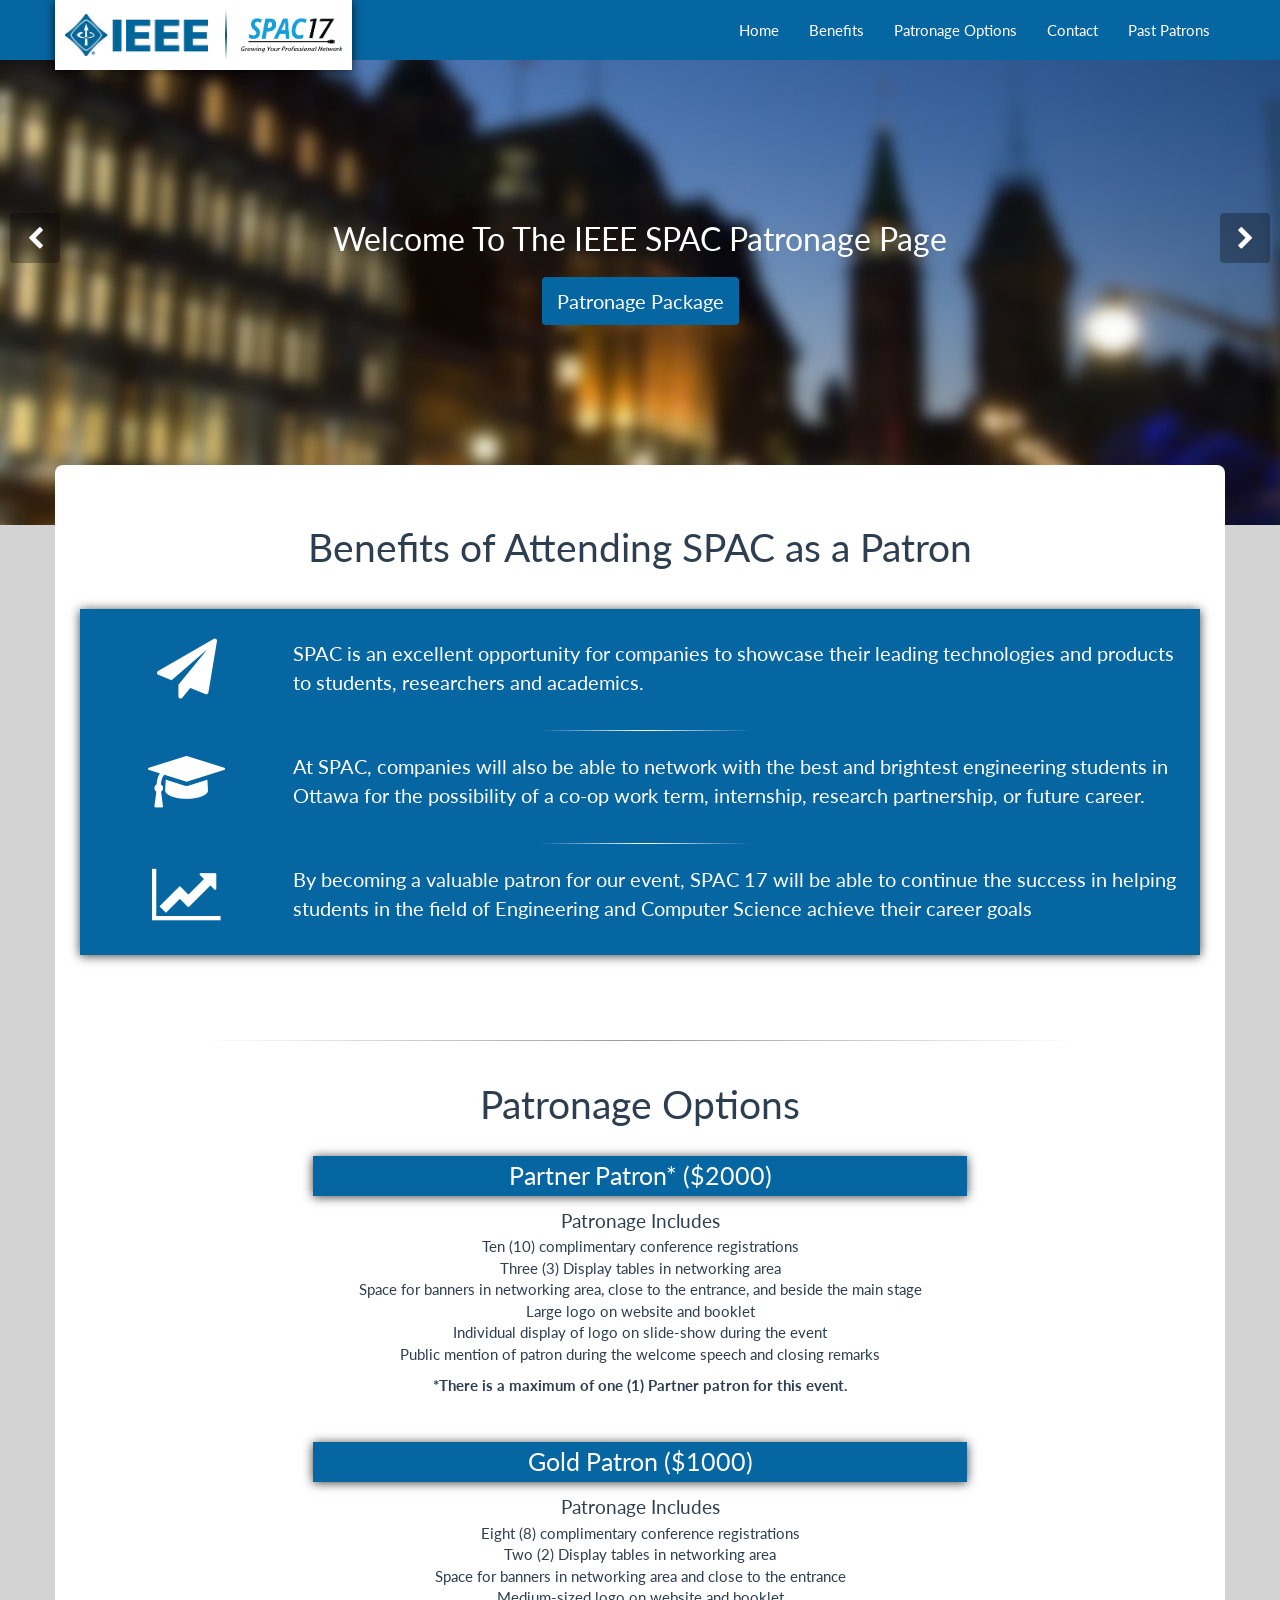
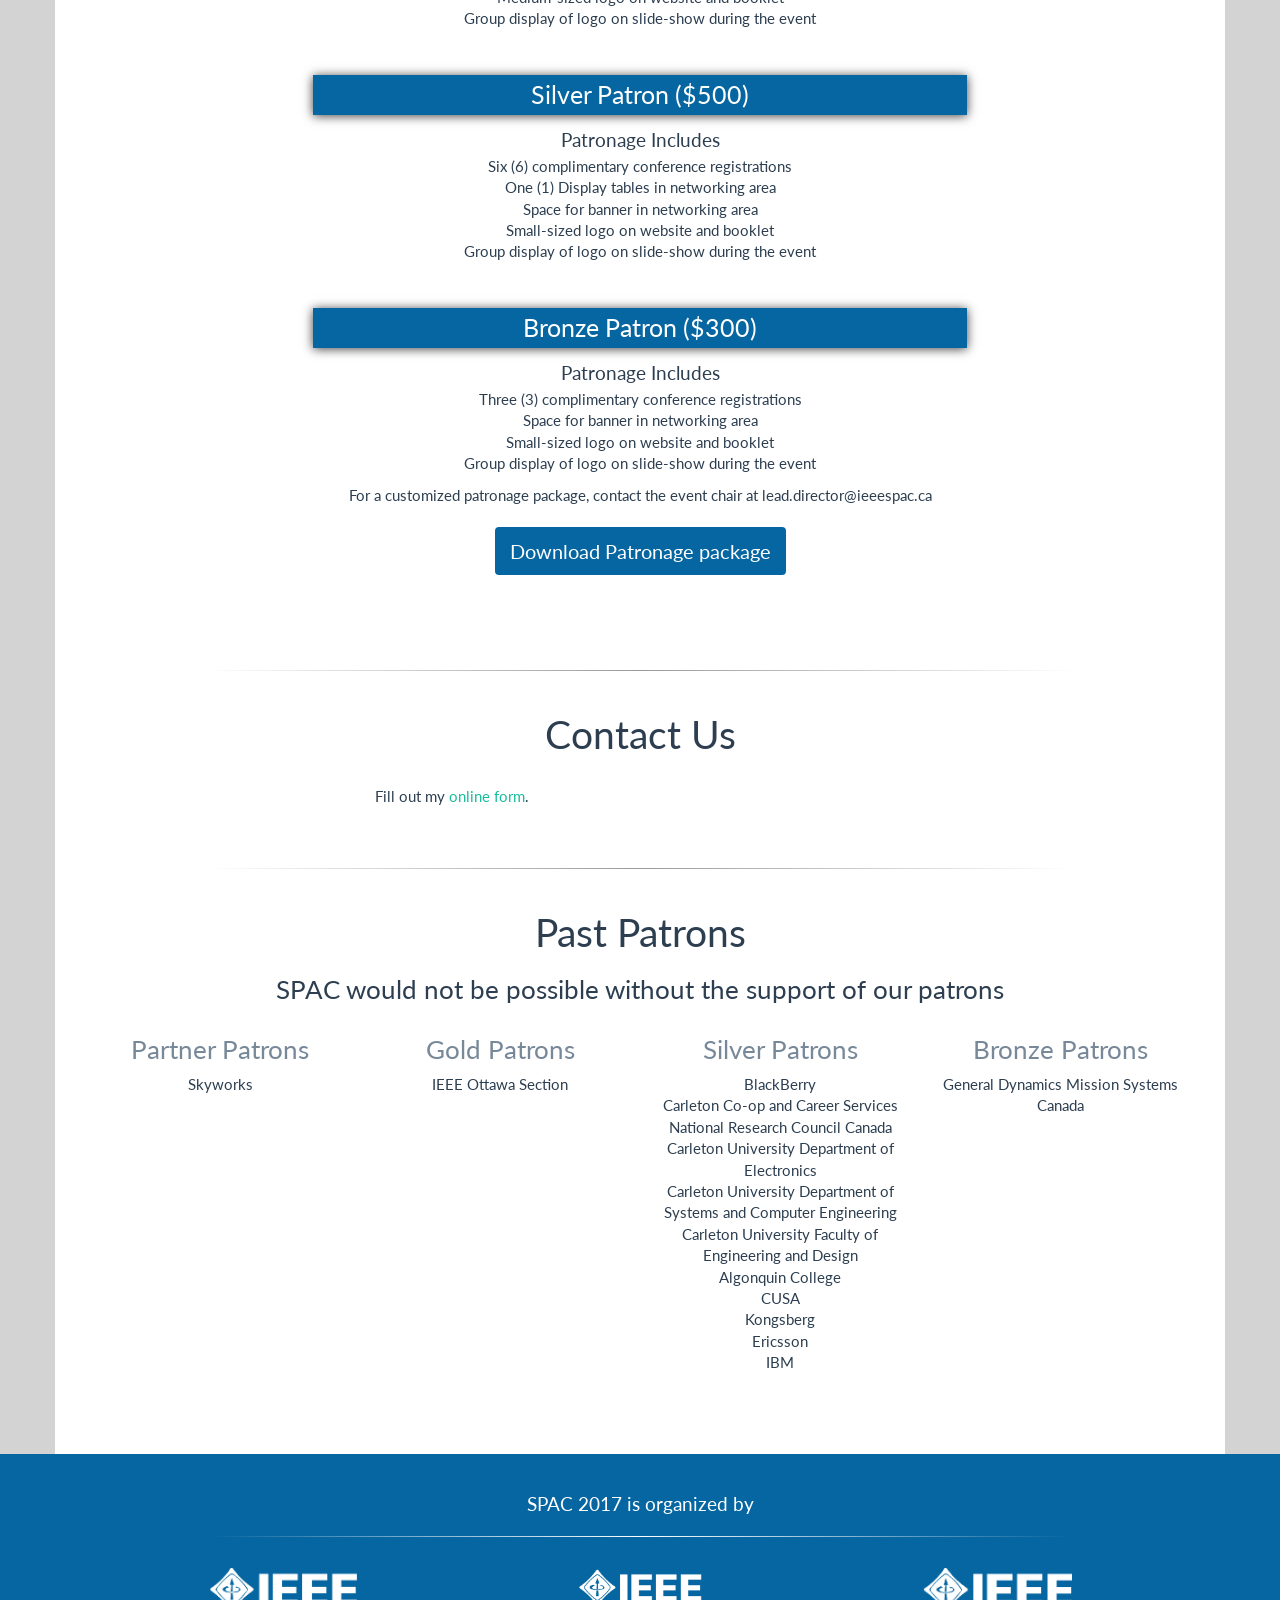
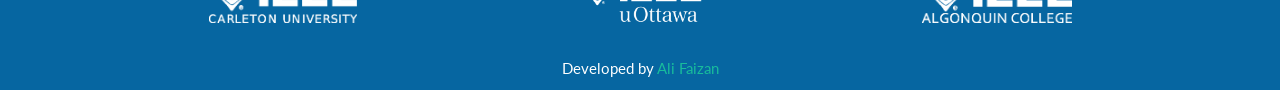
==== commit de0953f1: "Changes to All files" ====
--- a/patrons.html
+++ b/patrons.html
@@ -243,14 +243,20 @@
                  <h3>SPAC would not be possible without the support of our patrons</h3>
              </div>
           </div>
-          <div class="row patrons-list patrons-row">         
-              <div class="col-lg-4 text-center">
+          <div class="row patrons-list patrons-row"> 
+              <div class="col-lg-3 text-center">
+                <h3 class="text-center">Partner Patrons</h3>
+                <ul>
+                    <li>Skyworks</li>
+                </ul>
+              </div>        
+              <div class="col-lg-3 text-center">
                 <h3 class="text-center">Gold Patrons</h3>
                 <ul>
                     <li>IEEE Ottawa Section</li>
                 </ul>
               </div>
-              <div class="col-lg-4 text-center">
+              <div class="col-lg-3 text-center">
                 <h3 class="text-center">Silver Patrons</h3>
                 <ul>
                     <li>BlackBerry</li>
@@ -269,7 +275,7 @@
 
                 </ul>
               </div>
-              <div class="col-lg-4 text-center">
+              <div class="col-lg-3 text-center">
                 <h3 class="text-center">Bronze Patrons</h3>
                 <ul>
                     <li>General Dynamics Mission Systems Canada</li>
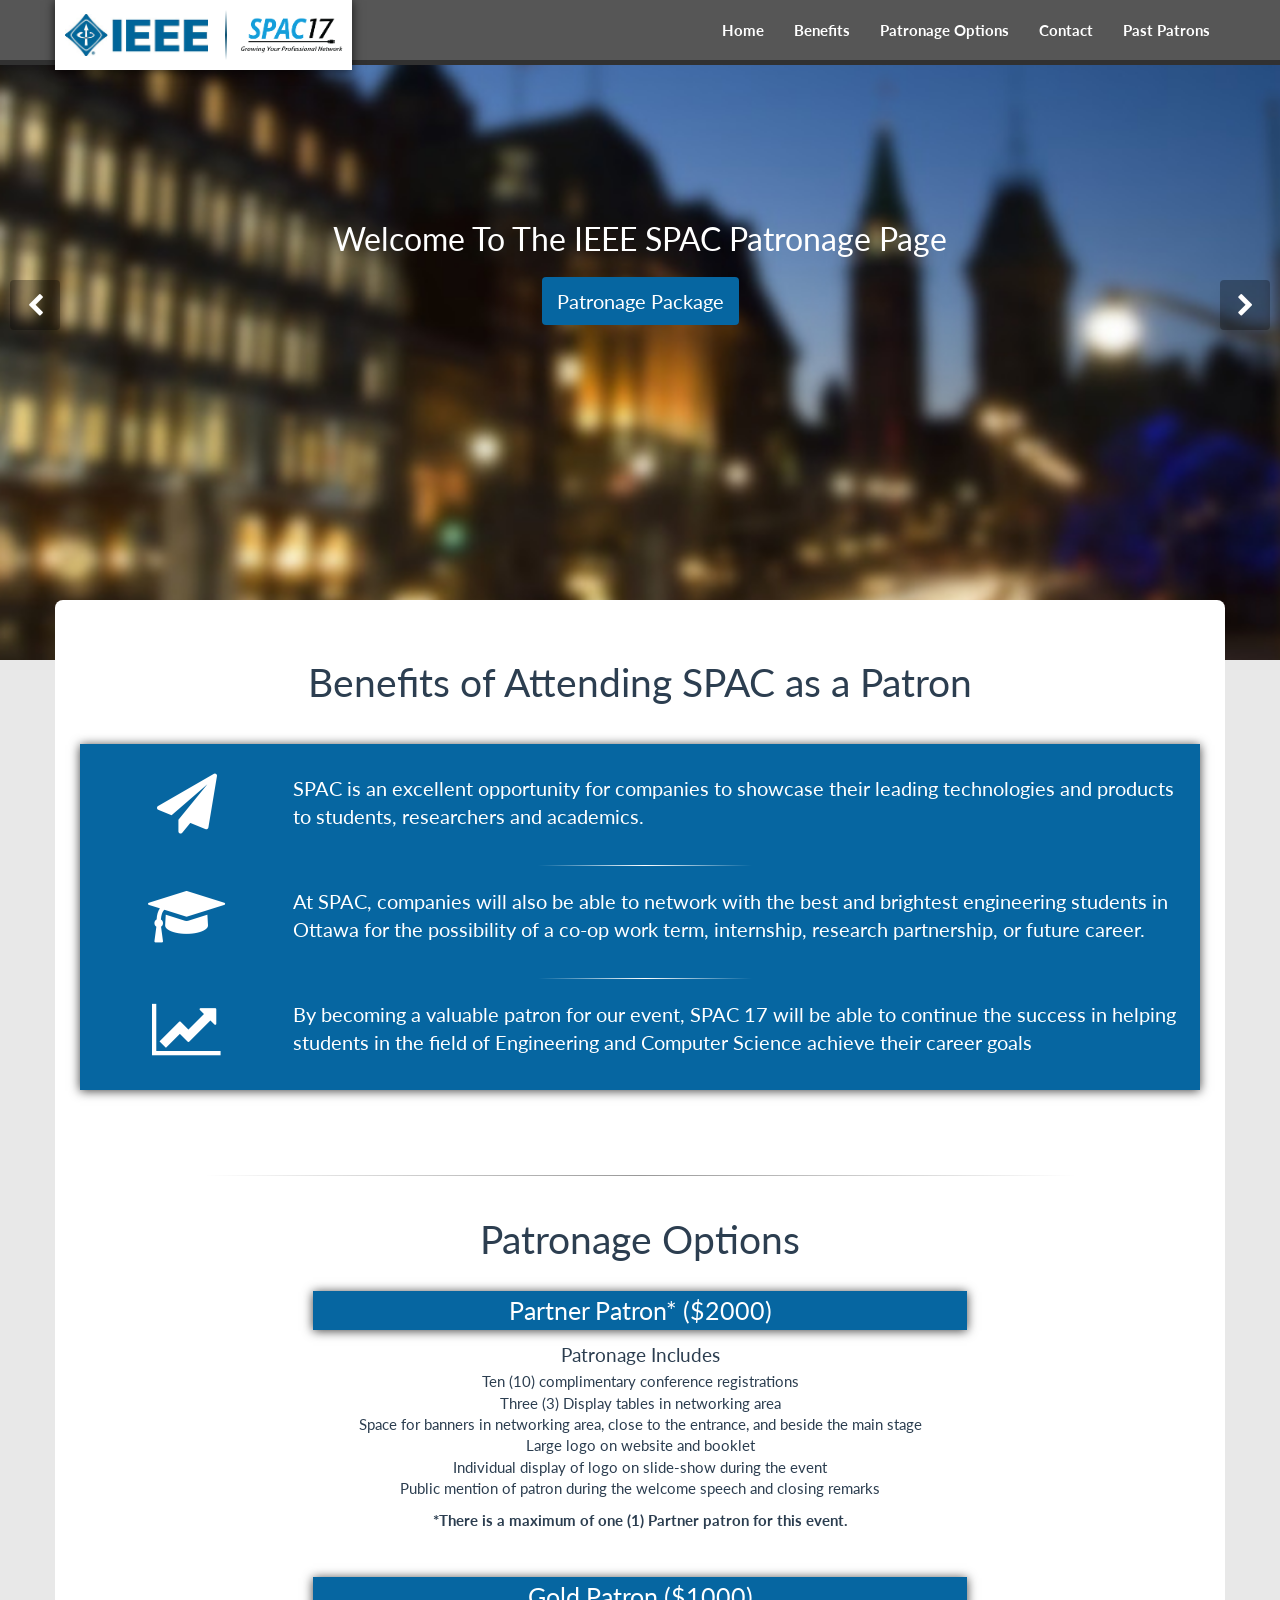
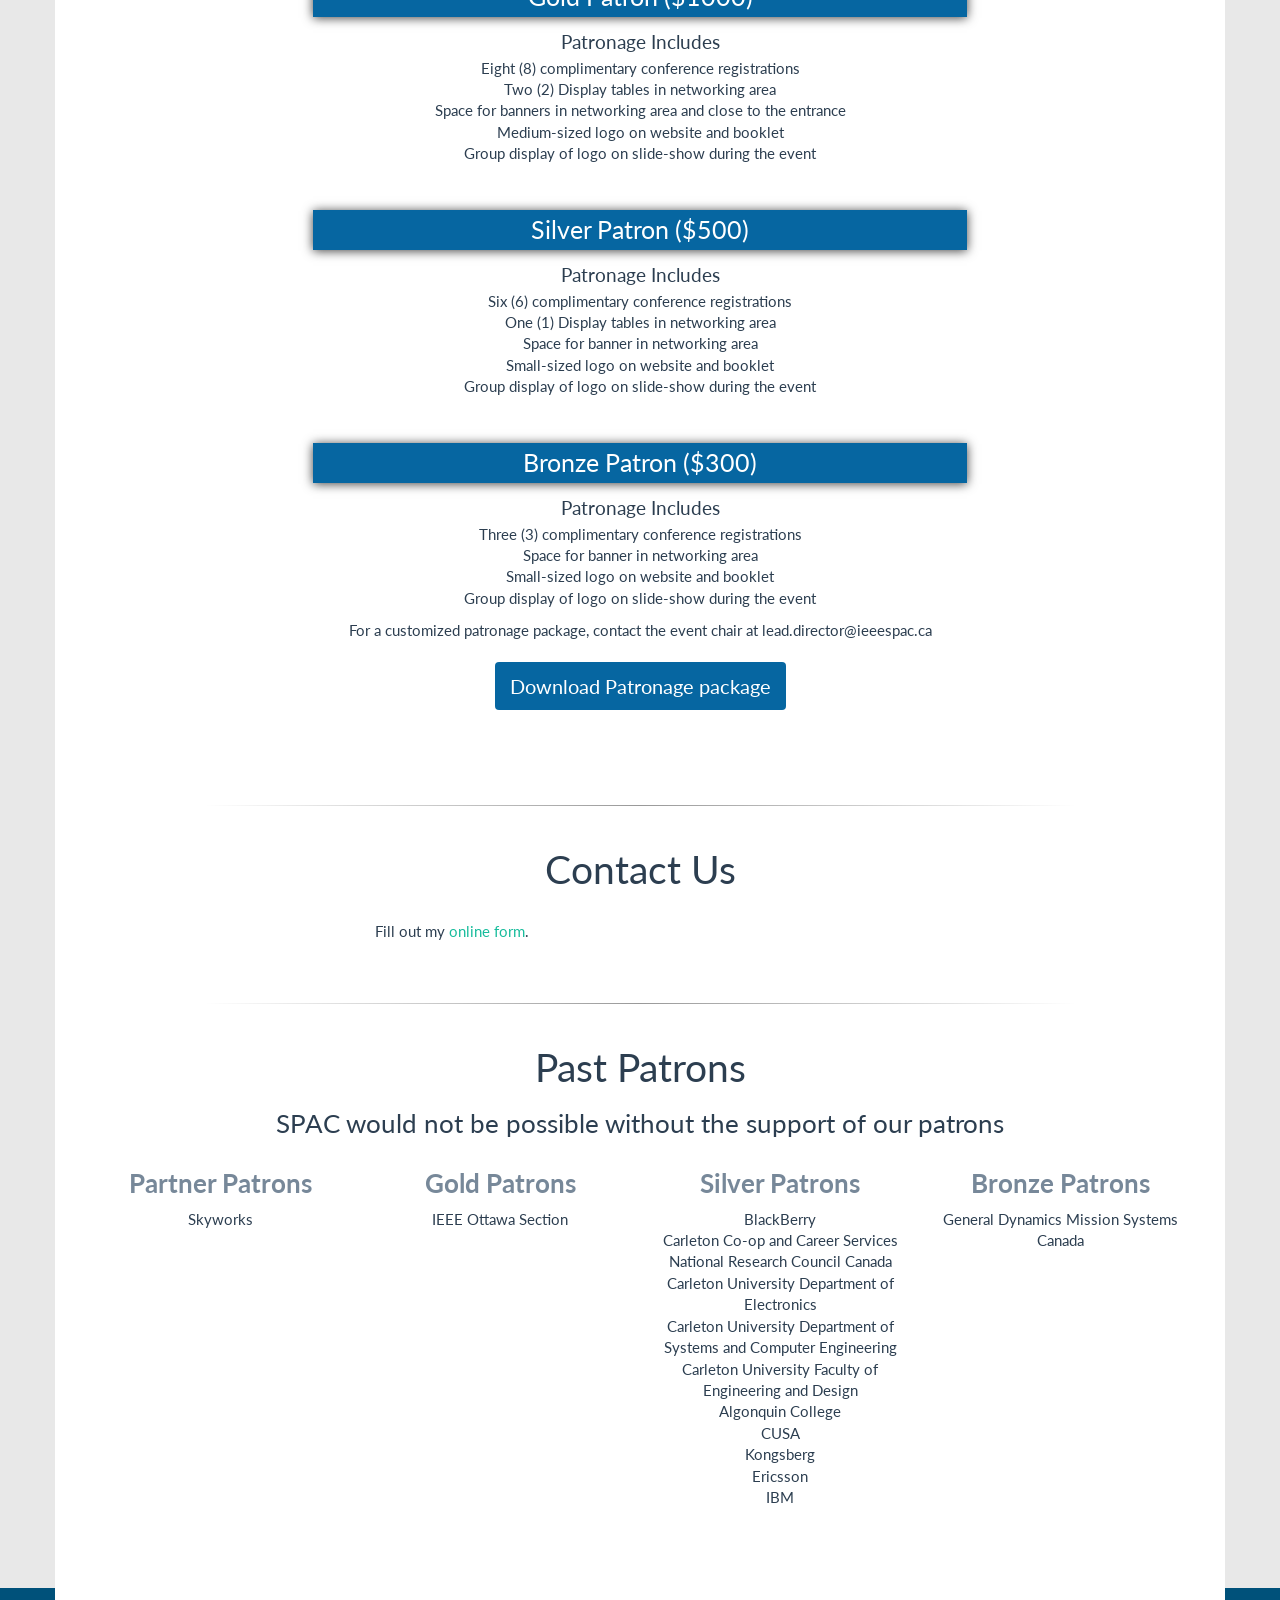
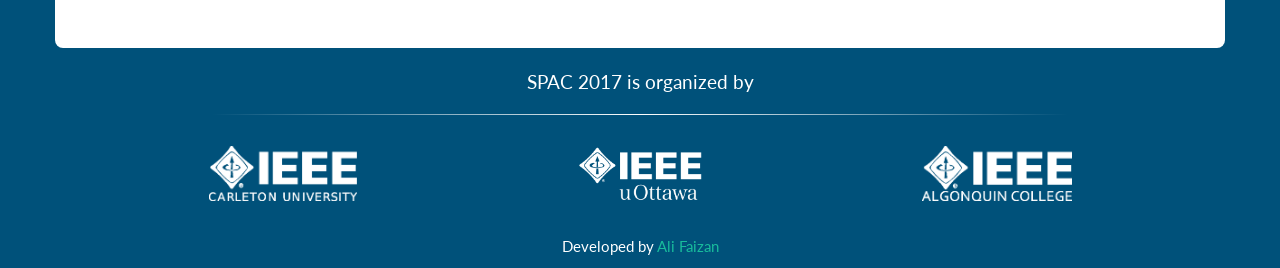
==== commit ea1bb82e: "Changed theme of website to gray navbar and blue footer Added InGenius and Accenture as patrons Clea" ====
--- a/patrons.html
+++ b/patrons.html
@@ -12,6 +12,7 @@
     <meta http-equiv="X-UA-Compatible" content="IE=edge" />
     <link rel='shortcut icon' type='image/x-icon' href='favicon.ico' />
     <link rel="stylesheet" href="./css/bootstrap.css" media="screen">
+    <link rel="stylesheet" href="./css/style.css">
     <link rel="stylesheet" href="./css/style-pat.css">
     <link rel="stylesheet" href="./font-awesome-4.4.0/css/font-awesome.min.css">
     <script type="text/javascript" src="./javascript/jquery-1.11.3.js"></script>
@@ -46,7 +47,7 @@
               <table class="logo-table shadow">
                   <tr>
                     <td class="ieee-box"><a href="http://www.ieee.org/index.html"><img src="images/logos/ieee.jpg" class="ieee-logo" alt="ieee logo"></img></a></td>
-                    <td class="div-box"><span class="div-line"></span></td> 
+                    <td class="div-box"><span class="div-line"></span></td>
                     <td class="spac-box"><a href="index.html"><img src="images/logos/spac17.png" class="chapter-logo" alt="chapter logo" ></img></a></td>
                   </tr>
                 </table>
@@ -112,9 +113,9 @@
     </section><!--/#main-slider-->
 
     <div class="container body-box">
-   
+
       <!-- benefits
-      ================================================== -->  
+      ================================================== -->
      <div class="row section" id="benefits">
          <h1 class="text-center">Benefits of Attending SPAC as a Patron</h1>
          <div class="row box-1 shadow">
@@ -124,7 +125,7 @@
                  </div>
                  <div class="col-lg-10 col-md-10 col-sm-12">
                     <p>SPAC is an excellent opportunity for companies to showcase their leading technologies and products to students, researchers and academics.</p>
-                 </div>    
+                 </div>
              </div>
              <hr></hr>
              <div class="row">
@@ -143,14 +144,14 @@
                 <div class="col-lg-10 col-md-10 col-sm-12">
                     <p>By becoming a valuable patron for our event, SPAC 17 will be able to continue the success in helping students in the field of Engineering and Computer Science achieve their career goals</p>
                 </div>
-             </div>             
+             </div>
          </div>
       </div>
       <hr></hr>
-      
+
       <!-- Patron Packages
       ================================================== -->
-     
+
      <div class="row section" id="pat-options">
          <h1 class="text-center">Patronage Options</h1>
          <div class="col-lg-12 col-md-12 col-sm-12 text-center pat-op-box">
@@ -204,7 +205,7 @@
       <hr></hr>
 
     <!-- Contact
-      ================================================== --> 
+      ================================================== -->
      <div class="row section" id="contact">
          <h1 class="text-center">Contact Us</h1>
          <div class="col-lg-6 col-md-6 col-lg-offset-3 col-md-offset-3">
@@ -232,7 +233,7 @@
       </div>
       <hr></hr>
 
-        
+
       <!-- Patrons
       ================================================== -->
         <!--remove this and replace with commented out section-->
@@ -243,13 +244,13 @@
                  <h3>SPAC would not be possible without the support of our patrons</h3>
              </div>
           </div>
-          <div class="row patrons-list patrons-row"> 
+          <div class="row patrons-list patrons-row">
               <div class="col-lg-3 text-center">
                 <h3 class="text-center">Partner Patrons</h3>
                 <ul>
                     <li>Skyworks</li>
                 </ul>
-              </div>        
+              </div>
               <div class="col-lg-3 text-center">
                 <h3 class="text-center">Gold Patrons</h3>
                 <ul>
@@ -282,7 +283,7 @@
                 </ul>
               </div>
           </div>
-         
+
 </div>
 
 
@@ -346,11 +347,13 @@
                 <img src="./sponsors/gsa.png" alt="ieee-ottawa">
               </div>
           </div>
-      </div>-->     
+      </div>-->
     </div>
 
-      <footer>     
+      <footer>
         <div class="container">
+            <br>
+            <br>
             <div class="row footer">
               <h4 class="text-center">SPAC 2017 is organized by</h4>
             <hr></hr>
--- a/css/style.css
+++ b/css/style.css
@@ -0,0 +1,781 @@
+/*==========================general==============================*/
+.center-block {
+  margin: 0 auto;
+}
+
+.text-left {
+  text-align: left !important; }
+
+.text-right {
+  text-align: right !important; }
+
+
+
+.shadow{
+    -webkit-box-shadow: 0px 1px 10px 0px rgba(0,0,0,0.75);
+    -moz-box-shadow: 0px 1px 10px 0px rgba(0,0,0,0.75);
+    box-shadow: 0px 1px 10px 0px rgba(0,0,0,0.75);
+}
+body{
+    background-color: #e8e8e8;
+}
+
+hr {
+    width: 80%;
+    border: 0;
+    height: 1px;
+    background-image: linear-gradient(to right, rgba(0, 0, 0, 0), rgba(0, 0, 0, 0.4), rgba(0, 0, 0, 0));
+}
+
+.section h1{
+    margin-bottom: 30px;
+}
+.section{
+    margin-bottom: 60px;
+}
+
+.vcenter {
+    display: inline-block;
+    vertical-align: middle;
+    float: none;
+}
+
+
+/*==========================cover photo==============================*/
+.page-head{
+  height: 570px;
+  padding: 0px 0 0 0px;
+  margin: 0px;
+  background: transparent;
+}
+
+@media (max-width:991px) {
+   .page-head {
+        height: 450px;
+    }
+
+    .ieee-box{
+        display: none;
+    }
+    .div-box{
+        display: none;
+    }
+}
+.header-logo {
+   width: 50%;
+   margin: 0;
+   padding: 0;
+   border: 0;
+}
+.header-logo td{
+     vertical-align: middle;
+     text-align: center;
+}
+
+.header-logo img{
+     width: 50%;
+     max-width: 600px;
+     padding-top:80px;
+}
+.body-box{
+    margin-top: -60px;
+    position: relative;
+    z-index: 5;
+    background-color: #fff;
+    padding: 40px 40px;
+    border-radius: 8px;
+}
+.header-logo {
+   height:100%;
+   width: 100%;
+   margin: 0;
+   padding: 0;
+   border: 0;
+}
+.header-logo td{
+     vertical-align: middle;
+     text-align: center;
+}
+.header-logo img{
+     width: 20%;
+     max-width: 600px;
+     padding-top:80px;
+
+}
+.header-h2{
+    padding-right: 30px;
+    padding-left: 30px;
+}
+.logo-table {
+    background-color: white;
+}
+.navbar-brand {
+  margin: 0px 0px 0px 10px;
+    padding: 0;
+}
+  .navbar-brand img{
+    margin: 0 0px 0 0px;
+    padding: 5px 17px 5px 10px;
+    width: 170px;
+    height: auto;
+  }
+.spac-box img{
+  margin: 0 0px 0 0px;
+  padding: 7px 6px 5px 10px;
+    width: auto;
+    height: 70px;
+}
+
+.header-ticket-button{
+    margin-top: 14px;
+}
+.div-line{
+    display:block;
+    border:none;
+    color:white;
+    height:50px;
+    width:2px;
+    background-image: linear-gradient( rgba(0, 0, 0, 0), rgba(11, 81, 114, 1), rgba(0, 0, 0, 0));
+}
+
+#spac-head-logo{
+  background-color: rgba(0, 0, 0, 0.3);
+  padding: 6px 20px;
+  width: 85%;
+  max-width: 200px;
+  }
+
+
+@media (max-width:696px) {
+    .main-message .carousel-content{
+        margin-top: -10px;
+    }
+}
+
+/*==========================Page header-info icons==============================*/
+.circle-icon {
+    background: #ffc0c0;
+    padding:20px 20px 20px 20px;
+    border-radius: 50%;
+    height: 70px;
+    width: 70px;
+    margin-bottom:5px;
+    margin-top: 15px;
+}
+
+.page-header{
+    margin-top:  0px;
+    margin-bottom:  50px;
+}
+.calender-icon{
+    background-color: #CC0033;
+    color: #fff;
+
+}
+.location-icon{
+    background-color: #E37222;
+    color: #fff;
+}
+.ticket-icon{
+    background-color: #66CC33;
+    color: #fff;
+}
+.event-info-icons a h4{
+    font-size: 18px;
+    color: #2c3e50;
+    margin-bottom: 5px;
+}
+.event-info-icons a p{
+    font-size: 15px;
+    margin-top: 0px;
+    color: #778899;
+}
+.event-info-icons a{
+   text-decoration: none;
+}
+
+/*==========================About==============================*/
+#about p{
+    padding: 30px 19px 20px 15px;
+    margin: 25px 0px 25px 0px;
+    min-height: 250px;
+    color: #fff;
+}
+#about h1{
+    margin-bottom: 5px;
+}
+
+.box-1 p{
+    background-color: #0666A1;
+}
+
+.box-2 p{
+    background-color: #0666A1;
+}
+.box-3 p{
+    background-color: #0666A1;
+}
+
+/*==========================Speaker==============================*/
+#speaker h4{
+    margin-bottom: 20px;
+    margin-top: -10px;
+}
+.speaker-box h2 {
+    padding-bottom: 5px;
+}
+.speaker-box h4 {
+    color: #778899;
+    font-size: 15px;
+}
+.speaker-box p{
+    margin: -10px 20px 10px 20px;
+}
+.img-circle {
+   width: 45%;
+}
+.speaker-box{
+    margin-top: 30px;
+}
+
+@media (max-width: 4000px) {
+    .img-circle {
+        width: 35%;
+    }
+}
+@media (max-width:1200px) {
+    .img-circle {
+        width: 55%;
+    }
+
+}
+@media (max-width:770px) {
+    .img-circle {
+        width: 40%;
+    }
+
+}
+
+@media (max-width:470px) {
+    .img-circle {
+        width: 55%;
+    }
+
+}
+/*==========================tickets==============================*/
+#tickets h1{
+    margin-bottom: 0px;
+}
+
+.ticket-info{
+    margin-bottom: 20px;
+}
+.ticket-button {
+    margin-top: 30px;
+    display: none;
+}
+.ticket-form{
+        display: block;
+    }
+@media (max-width:696px) {
+   .page-head {
+        height: 450px;
+    }
+
+    .ticket-form{
+        display: none;
+    }
+    .ticket-button{
+        display: block;
+    }
+}
+/*==========================patron==============================*/
+.patron-header h1{
+    padding-bottom:  0;
+    margin-bottom:  0;
+
+}
+.patron-header h3{
+    padding:  0;
+
+}
+.patrons-category-div{
+    margin-top: 30px;
+    margin-bottom: 50px;
+}
+.patrons-row img{
+    width:  100%;
+    max-width: 300px;
+    margin: 20px;
+}
+.patrons-row h3 {
+    color:#0666A1;
+    font-weight: bold;
+}
+
+div.patron-intrest {
+    margin-top: 20px;
+    margin-bottom: 100px;
+}
+.partner img {
+    width:  90%;
+    max-width: 500px;
+    margin: 20px;
+}
+.gold img {
+    width:  90%;
+    max-width: 400px;
+    margin: 20px;
+}
+
+.silver img {
+    width:  60%;
+    max-width: 300px;
+    margin: 20px;
+}
+
+.bronze img {
+    width:  40%;
+    max-width: 300px;
+    margin: 20px;
+}
+#CCS-sponsor{
+    margin-top: 30px;
+}
+#Skyworks-sponsor{
+    margin-top: 15px;
+}
+#kongsberg-sponsor{
+    width:  30%;
+    max-width: 200px;
+    margin-top: 20px;
+}
+#NRC-sponsor{
+    width:  80%;
+    max-width: 300px;
+    margin-top: 40px;
+}
+#Ericsson-sponsor{
+    width:  40%;
+    max-width: 200px;
+    margin-top: 20px;
+}
+#IBM-sponsor{
+    width:  45%;
+    max-width: 120px;
+    margin-top: 10px;
+}
+
+#GD-sponsor{
+    width:  45%;
+    height: auto;
+    max-width: 200px;
+}
+
+#doe-sponsor{
+    width:  70%;
+    height: auto;
+    max-width: 300px;
+    margin-top: 30px;
+}
+
+#fed-sponsor{
+    width:  70%;
+    height: auto;
+    max-width: 300px;
+    margin-top: 30px;
+}
+
+#sce-sponsor{
+    width:  70%;
+    height: auto;
+    max-width: 300px;
+    margin-top: 30px;
+
+}
+
+#alg-sponsor{
+    margin-top: 30px;
+    max-width: 250px;
+}
+
+#cusa-sponsor{
+    max-width: 200px;
+    margin-top: 30px;
+}
+
+#lumenera-sponsor{
+  margin-top: 60px;
+}
+
+#march-networks-sponsor{
+  margin-top: 30px;
+  margin-bottom: 0px;
+
+}
+
+.navbar{
+    background-color: #565656;
+    border-bottom: 5px solid #313131;
+}
+
+.body {
+  padding-top: 100px;
+}
+
+
+
+.col-centered {
+    float: none;
+    margin: 0 auto;
+}
+
+#agenda .table{
+ width: 90%;
+}
+@media (max-width: 4000px) {
+    #agenda .table {
+        width: 50%;
+    }
+}
+@media (max-width:1200px) {
+    #agenda .table {
+        width: 60%;
+    }
+
+}
+@media (max-width:770px) {
+    #agenda .table {
+        width: 90%;
+    }
+
+}
+
+@media (max-width:470px) {
+    #agenda .table {
+        width: 90%;
+    }
+
+}
+#agenda .table thead {
+    background-color: #0666A1;
+    color:  #fff;
+}
+.zz{
+    background-color: red;
+}
+
+.center-table
+{
+  margin: 0 auto !important;
+  float: none !important;
+}
+
+
+footer{
+    background-color: #00517a;
+    margin-top:-60px;
+    position: relative;
+    z-index: 4;
+}
+.footer{
+    padding: 30px  50px 15px 50px;
+    color: #fff;
+}
+footer li {
+    list-style: none;
+    margin: 0;
+    padding: 0;
+    text-align: left;
+}
+footer ul{
+    margin: 0;
+}
+footer li i{
+    padding-right: 10px;
+    text-align: left;
+}
+
+.contact_icons{
+    height: 85px;
+    display: block;
+    margin: 0 auto;
+    padding:  10px 10px 20px 10px;
+}
+
+footer hr{
+    background-image: linear-gradient(to right, rgba(0, 0, 0, 0), rgba(255, 255, 255, 1), rgba(0, 0, 0, 0));
+}
+.nav-hr{
+        display: none;
+    }
+
+
+@media (max-width:767px) {
+   .nav-hr{
+        display: block;
+        background-image: linear-gradient(to right, rgba(0, 0, 0, 0), rgba(255, 255, 255, 1), rgba(0, 0, 0, 0));
+        padding-bottom: 0;
+        margin-bottom: 0;
+    }
+}
+
+.footer-message{
+    margin-top: 0px;
+    padding-top: 0px;
+}
+.footer-message p{
+    margin-top: 0px;
+    text-align: center;
+    color: white;
+}
+
+
+
+/*==========================header==============================*/
+
+#main-slider {
+  background: url("../images/header/header4.jpg") ;
+  background-attachment: fixed;
+  background-size: cover;
+  background-position: 50% 50%;
+  background-repeat: no-repeat;
+  padding: 140px 0;
+  color: #fff;
+  position: relative;
+  z-index: 1;
+}
+#main-slider .item {
+  -moz-transition: opacity ease-in-out 500ms;
+  -o-transition: opacity ease-in-out 500ms;
+  -webkit-transition: opacity ease-in-out 500ms;
+  transition: opacity ease-in-out 500ms;
+  left: 0 !important;
+  opacity: 0;
+  top: 0;
+  position: absolute;
+  width: 100%;
+  display: block !important;
+  z-index: 1;
+  text-align: center;
+}
+#main-slider .item:first-child {
+  top: auto;
+  position: relative;
+}
+#main-slider .item.active {
+  opacity: 1;
+  -moz-transition: opacity ease-in-out 500ms;
+  -o-transition: opacity ease-in-out 500ms;
+  -webkit-transition: opacity ease-in-out 500ms;
+  transition: opacity ease-in-out 500ms;
+  z-index: 2;
+}
+#main-slider .item.active h1 {
+  -webkit-animation: scaleUp 400ms;
+  -moz-animation: scaleUp 400ms;
+  -o-animation: scaleUp 400ms;
+  -ms-animation: scaleUp 400ms;
+  animation: scaleUp 400ms;
+}
+#main-slider .prev,
+#main-slider .next {
+  position: absolute;
+  top: 50%;
+  background-color: rgba(0, 0, 0, 0.3);
+  color: #fff;
+  display: inline-block;
+  margin-top: -50px;
+  font-size: 24px;
+  height: 50px;
+  width: 50px;
+  line-height: 50px;
+  text-align: center;
+  border-radius: 4px;
+  z-index: 5;
+}
+#main-slider .prev:hover,
+#main-slider .next:hover {
+  background-color: rgba(0, 0, 0, 0.5);
+}
+#main-slider .prev {
+  left: 10px;
+}
+#main-slider .next {
+  right: 10px;
+}
+#main-slider h1 {
+  font-size: 68px;
+  text-shadow: 0 3px rgba(0, 0, 0, 0.1);
+  color: #fff;
+}
+.navbar .nav li a {
+  font-weight: bold;
+}
+.navbar .nav li a:visited{
+    color:  #fff;
+}
+.navbar .nav li a:hover,
+.navbar .nav li a:focus {
+    color:  #00a2de;
+}
+
+.carousel-message{
+    background-color: rgba(0, 0, 0, 0.5);
+}
+
+.carousel-inner{
+    height: 260px;
+}
+
+#ingenius-head-logo{
+    background-color: rgba(0, 0, 0, 0.3);
+    padding: 10px;
+    width: 500px;
+    margin-bottom: 10px;
+}
+#ingenius-head-logo:hover {
+    background-color: rgba(0, 0, 0, 0.6);
+}
+
+.header-message-pad{
+    padding-top: 10px;
+}
+
+.fb-header-logo {
+  margin-right: 10px;
+}
+/*==========================temp==============================*/
+
+.patrons-list li{
+    list-style: none;
+    text-align: center;
+}
+.patrons-list ul{
+    list-style: none;
+    text-align: left;
+    padding: 0;
+    margin: 0;
+}
+
+.pat-button{
+    display: block;
+    margin-left: auto;
+    margin-right: auto;
+    background-color: #0666A1;
+    color: #fff;
+    padding: 10px;
+    font-size: 20px;
+    width: 250px;
+}
+
+.pat-button:hover{
+    text-decoration: none;
+    background-color: #004c72;
+    color: #fff;
+}
+
+
+.dropdown-menu{
+    color: #fff;
+    background-color: #0666A1;
+    margin-right: -1px;
+}
+.dropdown li a{
+    color: #fff;
+}
+
+.package-button{
+    background-color: #006699;
+    font-size: 20px;
+    border: none;
+    margin-top: 10px;
+}
+.dropdown-toggle{
+    margin-bottom: -1px;
+}
+
+.facebook{
+    text-align: right;
+    padding-top: 130px;
+    height: 450px;
+}
+
+.facebook a:link{
+    text-decoration: none;
+    color: #006699;
+}
+
+/* visited link */
+.facebook a:visited {
+    text-decoration: none;
+    color: #006699;
+}
+
+/* mouse over link */
+.facebook a:hover {
+    text-decoration: none;
+    color: #004c72;
+}
+
+/* selected link */
+.facebook a:active {
+    text-decoration: none;
+    color: #2C3E50;
+}
+.facebook p{
+    font-size: 30px;
+}
+#contact .div-line{
+    height: 450px;
+}
+.contact-verline{
+    width: 5px;
+}
+
+
+@media (max-width:991px) {
+    .facebook{
+        font-size: 10px;
+        text-align: center;
+        padding: 10px;
+        background-color: #006699;
+        height: 70px;
+        color: #fff;
+        margin-bottom: 20px;
+    }
+    .facebook:hover {
+      background-color: #004c72;
+    }
+    .facebook p{
+        display: none;
+    }
+    .facebook a:link{
+        text-decoration: none;
+        color: #fff;
+    display:inline-block;
+    width:100%;
+    }
+    .facebook a:visited {
+        text-decoration: none;
+        color: #fff;
+    }
+    .contact-verline{
+        display: none;
+    }
+}
+
+@media (max-width:470px) {
+    #agenda .table {
+        width: 90%;
+    }
+
+}
+
+.green{
+    background-color:green;
+}
+
+.red{
+    background-color:red;
+}
--- a/css/style-pat.css
+++ b/css/style-pat.css
@@ -1,184 +1,3 @@
-/*==========================general==============================*/
-.center-block {
-  margin: 0 auto;
-}
-
-.text-left {
-  text-align: left !important; }
-
-.text-right {
-  text-align: right !important; }
-
-
-
-.shadow{
-    -webkit-box-shadow: 0px 1px 10px 0px rgba(0,0,0,0.75);
-    -moz-box-shadow: 0px 1px 10px 0px rgba(0,0,0,0.75);
-    box-shadow: 0px 1px 10px 0px rgba(0,0,0,0.75);
-}
-body{
-    background-color: #D3D3D3; 
-}
-
-hr {
-    width: 80%;
-    border: 0;
-    height: 1px;
-    background-image: linear-gradient(to right, rgba(0, 0, 0, 0), rgba(0, 0, 0, 0.4), rgba(0, 0, 0, 0));
-}
-
-.section h1{
-    margin-bottom: 30px;
-}
-.section{
-    margin-bottom: 60px; 
-}
-
-.vcenter {
-    display: inline-block;
-    vertical-align: middle;
-    float: none;
-}
-
-
-/*==========================cover photo==============================*/
-.page-head{
-	height: 570px;
-	padding: 0px 0 0 0px;
-	margin: 0px;
-	background: transparent;
-}
-
-@media (max-width:991px) {
-   .page-head {
-        height: 450px;
-    }
-
-    .ieee-box{
-        display: none;
-    }
-    .div-box{
-        display: none;
-    }
-}
-.header-logo {
-   width: 50%;
-   margin: 0;
-   padding: 0;
-   border: 0;
-}
-.header-logo td{ 
-     vertical-align: middle;
-     text-align: center;
-}
-
-.header-logo img{ 
-     width: 50%;
-     max-width: 600px;
-     padding-top:80px;   
-}
-.body-box{
-    margin-top: -60px;
-    position: relative;
-    z-index: 5;
-    background-color: #fff; 
-    padding: 40px 40px;
-    border-radius: 8px;
-}
-.header-logo {
-   height:100%;
-   width: 100%;
-   margin: 0;
-   padding: 0;
-   border: 0;
-}
-.header-logo td{ 
-     vertical-align: middle;
-     text-align: center;
-}
-.header-logo img{ 
-     width: 20%;
-     max-width: 600px;
-     padding-top:80px;
-     
-}
-.header-h2{
-    padding-right: 30px;
-    padding-left: 30px;
-}
-.logo-table {
-    background-color: white;
-}
-.navbar-brand {
-	margin: 0px 0px 0px 10px;
-    padding: 0; 
-}
-	.navbar-brand img{
-		margin: 0 0px 0 0px;
-		padding: 5px 17px 5px 10px;
-		width: 170px;
-		height: auto;
-	}
-.spac-box img{
-	margin: 0 0px 0 0px;
-	padding: 7px 6px 5px 10px;
-		width: auto;
-		height: 70px;
-}
-
-.header-ticket-button{
-    margin-top: 14px;
-}
-.div-line{ 
-    display:block;
-    border:none;
-    color:white;
-    height:50px;
-    width:2px;
-    background-image: linear-gradient( rgba(0, 0, 0, 0), rgba(11, 81, 114, 1), rgba(0, 0, 0, 0));
-}
-/*==========================Page header-info icons==============================*/
-.circle-icon {
-    background: #ffc0c0;
-    padding:20px 20px 20px 20px;
-    border-radius: 50%;
-    height: 70px;
-    width: 70px;
-    margin-bottom:5px;
-    margin-top: 15px;
-}
-
-.page-header{
-    margin-top:  0px;
-    margin-bottom:  50px;
-}
-.calender-icon{
-    background-color: #CC0033;
-    color: #fff;
-    
-}
-.location-icon{
-    background-color: #E37222;
-    color: #fff;
-}
-.ticket-icon{
-    background-color: #66CC33;
-    color: #fff;
-}
-.event-info-icons a h4{
-    font-size: 18px; 
-    color: #2c3e50;
-    margin-bottom: 5px; 
-}
-.event-info-icons a p{
-    font-size: 15px;
-    margin-top: 0px; 
-    color: #778899;
-}
-.event-info-icons a{
-   text-decoration: none; 
-}
-
 /*==========================benefits==============================*/
 #benefits h1{
     margin-bottom: 40px;
@@ -199,86 +18,15 @@
     padding-bottom:10px;
 }
 
-/*==========================Speaker==============================*/
-.speaker-box h1 {
-    color: #778899;
-    font-size: 20px;
-}
-.speaker-box h4 {
-    color: #778899;
-    font-size: 15px;
-    margin-bottom: 20px; 
-}
-.speaker-box p{
-    margin: 0px 20px;
-}
-.img-circle {
-   width: 45%;
-}
-.speaker-box{
-    margin-top: 30px;
-}
-
-@media (max-width: 4000px) {
-    .img-circle {
-        width: 35%;
-    }
-}
-@media (max-width:1200px) {
-    .img-circle {
-        width: 55%;
-    }
-
-}
-@media (max-width:770px) {
-    .img-circle {
-        width: 40%;
-    }
-
-}
-
-@media (max-width:470px) {
-    .img-circle {
-        width: 55%;
-    }
-
-}
-/*==========================tickets==============================*/
-#tickets h1{
-    margin-bottom: 0px;
-}
-
-.ticket-info{
-    margin-bottom: 20px;
-}
-.ticket-button {
-    margin-top: 30px;
-    display: none;
-}
-.ticket-form{
-        display: block;
-    }
-@media (max-width:696px) {
-   .page-head {
-        height: 450px;
-    }
-
-    .ticket-form{
-        display: none;
-    }
-    .ticket-button{
-        display: block;
-    }
-}
 /*==========================patron==============================*/
 .patron-header h1{
     padding-bottom:  0;
     margin-bottom:  0;
-    
+
 }
 .patron-header h3{
     padding:  0;
-    
+
 }
 .patrons-row img{
     width:  80%;
@@ -306,125 +54,6 @@
     max-width: 300px;
     margin: 20px;
 }
-.navbar{
-    background-color:#0666A1;
-}
-
-.body {
-  padding-top: 100px;
-}
-
-
-
-.col-centered {
-    display:inline-block;
-    float:none;
-    /* reset the text-align */
-    text-align:left;
-    /* inline-block space fix */
-    margin-right:-4px;
-}
-
-#agenda .table{
- width: 90%;
-}
-@media (max-width: 4000px) {
-    #agenda .table {
-        width: 50%;
-    }
-}
-@media (max-width:1200px) {
-    #agenda .table {
-        width: 60%;
-    }
-
-}
-@media (max-width:770px) {
-    #agenda .table {
-        width: 90%;
-    }
-
-}
-
-@media (max-width:470px) {
-    #agenda .table {
-        width: 90%;
-    }
-
-}
-#agenda .table thead {
-    background-color: #0666A1;
-    color:  #fff;
-}
-.zz{
-    background-color: red;
-}
-
-.center-table
-{
-  margin: 0 auto !important;
-  float: none !important;
-}
-
-
-footer{
-    background-color:#0666A1;
-    margin-top:-60px;
-    position: relative;
-    z-index: 8;
-}
-.footer{
-    padding: 30px  50px 15px 50px;
-    color: #fff;
-}
-footer li {
-    list-style: none;
-    margin: 0;
-    padding: 0;
-    text-align: left;
-}
-footer ul{
-    margin: 0;
-}
-footer li i{
-    padding-right: 10px;
-    text-align: left;
-}
-
-.contact_icons{
-    height: 85px;
-    display: block;
-    margin: 0 auto;
-    padding:  10px 10px 20px 10px;
-}
-
-footer hr{
-    background-image: linear-gradient(to right, rgba(0, 0, 0, 0), rgba(255, 255, 255, 1), rgba(0, 0, 0, 0));
-}
-.nav-hr{
-        display: none;
-    }
-
-
-@media (max-width:767px) {
-   .nav-hr{
-        display: block;
-        background-image: linear-gradient(to right, rgba(0, 0, 0, 0), rgba(255, 255, 255, 1), rgba(0, 0, 0, 0));
-        padding-bottom: 0;
-        margin-bottom: 0;
-    }
-}
-
-.footer-message{
-    margin-top: 0px;
-    padding-top: 0px;
-}
-.footer-message p{
-    margin-top: 0px;
-    text-align: center;
-    color: white;
-}
-
 
 
 /*==========================header==============================*/
@@ -440,82 +69,6 @@
   position: relative;
   z-index: 1;
 }
-#main-slider .item {
-  -moz-transition: opacity ease-in-out 500ms;
-  -o-transition: opacity ease-in-out 500ms;
-  -webkit-transition: opacity ease-in-out 500ms;
-  transition: opacity ease-in-out 500ms;
-  left: 0 !important;
-  opacity: 0;
-  top: 0;
-  position: absolute;
-  width: 100%;
-  display: block !important;
-  z-index: 1;
-  text-align: center;
-}
-#main-slider .item:first-child {
-  top: auto;
-  position: relative;
-}
-#main-slider .item.active {
-  opacity: 1;
-  -moz-transition: opacity ease-in-out 500ms;
-  -o-transition: opacity ease-in-out 500ms;
-  -webkit-transition: opacity ease-in-out 500ms;
-  transition: opacity ease-in-out 500ms;
-  z-index: 2;
-}
-#main-slider .item.active h1 {
-  -webkit-animation: scaleUp 400ms;
-  -moz-animation: scaleUp 400ms;
-  -o-animation: scaleUp 400ms;
-  -ms-animation: scaleUp 400ms;
-  animation: scaleUp 400ms;
-}
-#main-slider .prev,
-#main-slider .next {
-  position: absolute;
-  top: 50%;
-  background-color: rgba(0, 0, 0, 0.3);
-  color: #fff;
-  display: inline-block;
-  margin-top: -50px;
-  font-size: 24px;
-  height: 50px;
-  width: 50px;
-  line-height: 50px;
-  text-align: center;
-  border-radius: 4px;
-  z-index: 5;
-}
-#main-slider .prev:hover,
-#main-slider .next:hover {
-  background-color: rgba(0, 0, 0, 0.5);
-}
-#main-slider .prev {
-  left: 10px;
-}
-#main-slider .next {
-  right: 10px;
-}
-#main-slider h1 {
-  font-size: 68px;
-  text-shadow: 0 3px rgba(0, 0, 0, 0.1);
-  color: #fff;
-}
-
- .navbar .nav li a:visited{
-    color:  #fff;
-}
- .navbar .nav li a:hover{
-    color:  #18bc9c;
-}
-
-.carousel-message{
-    background-color: rgba(0, 0, 0, 0.5);
-}
-
 /*==========================temp==============================*/
 .patrons-temp{
     padding-bottom: 40px;
@@ -537,11 +90,11 @@
     font-size: 20px;
     border: none;
     margin-top: 10px;
-    
+
 }
 .package-button:hover{
     text-decoration: none;
-    background-color: #2C3E50;
+    background-color: #004c72;
     color: #fff;
 }
 
@@ -570,4 +123,4 @@
 
 .pat-op-box{
     margin-bottom: 35px;
-}+}
